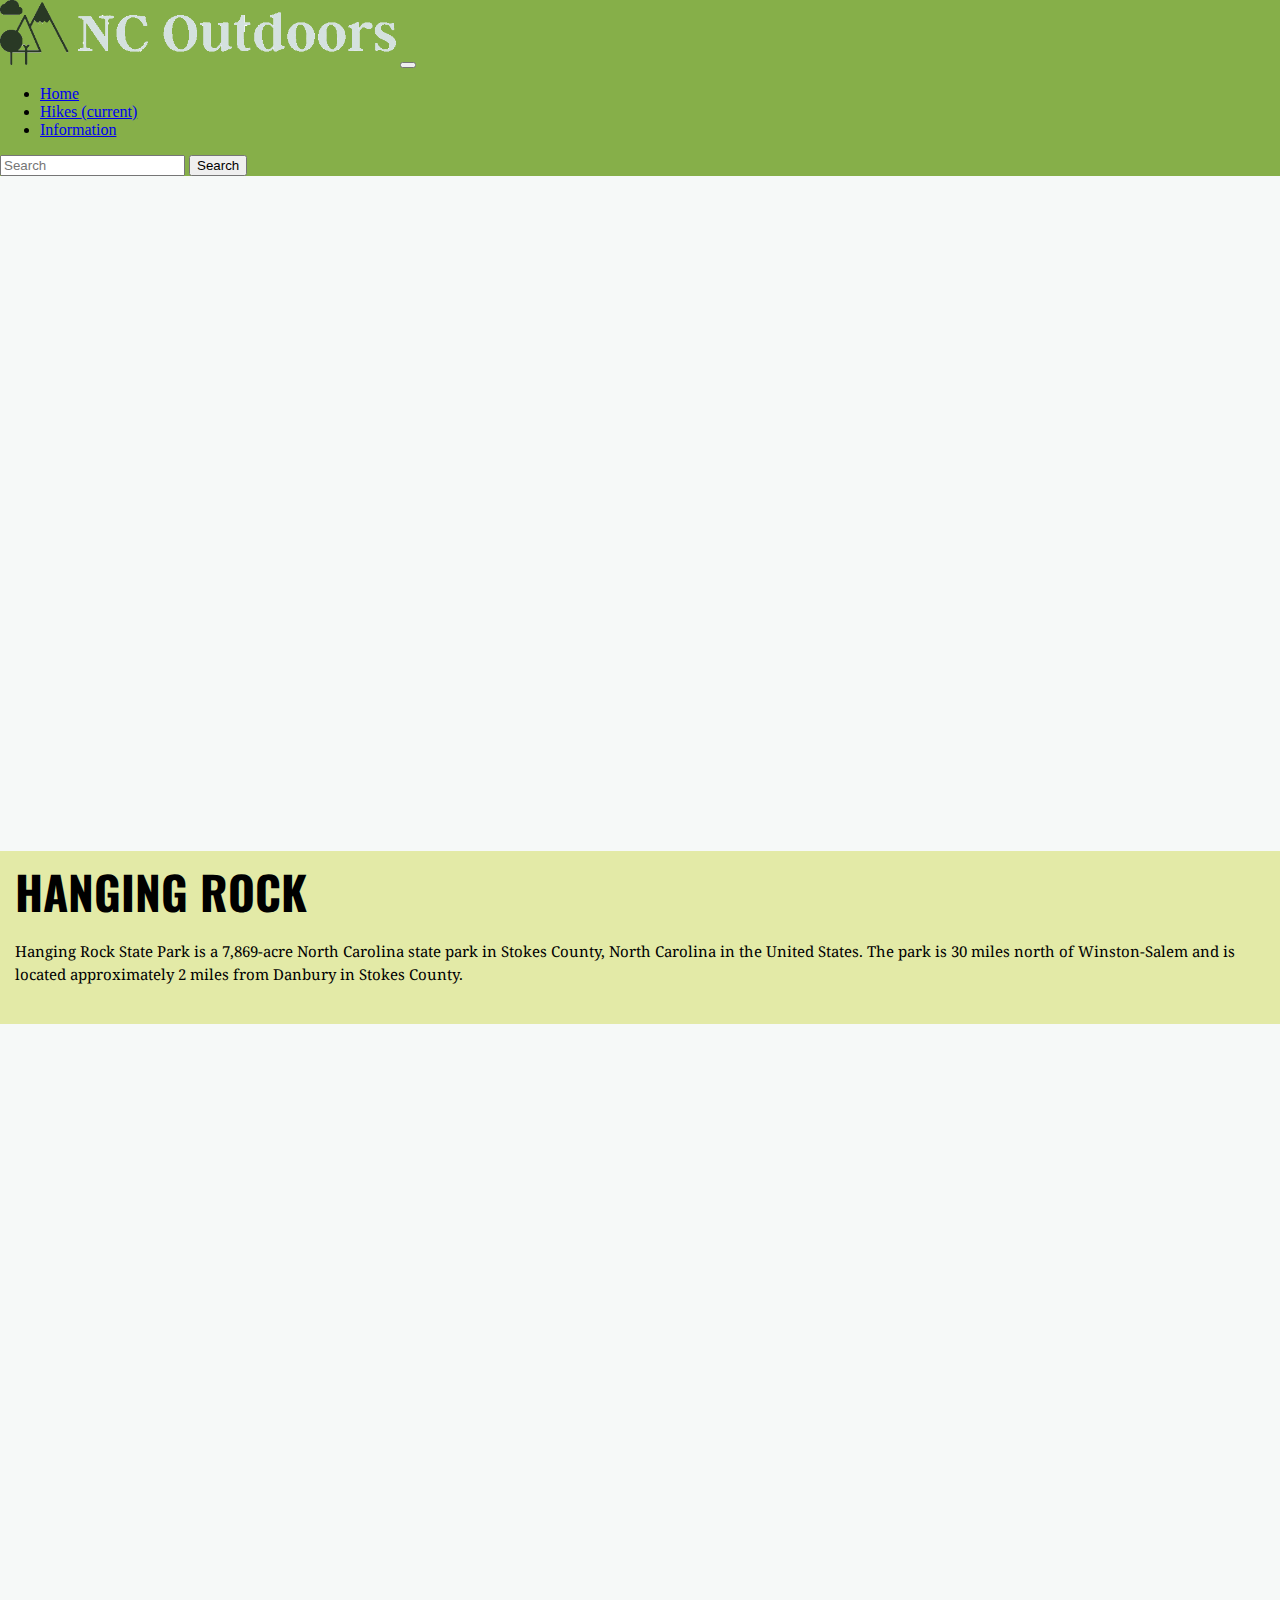
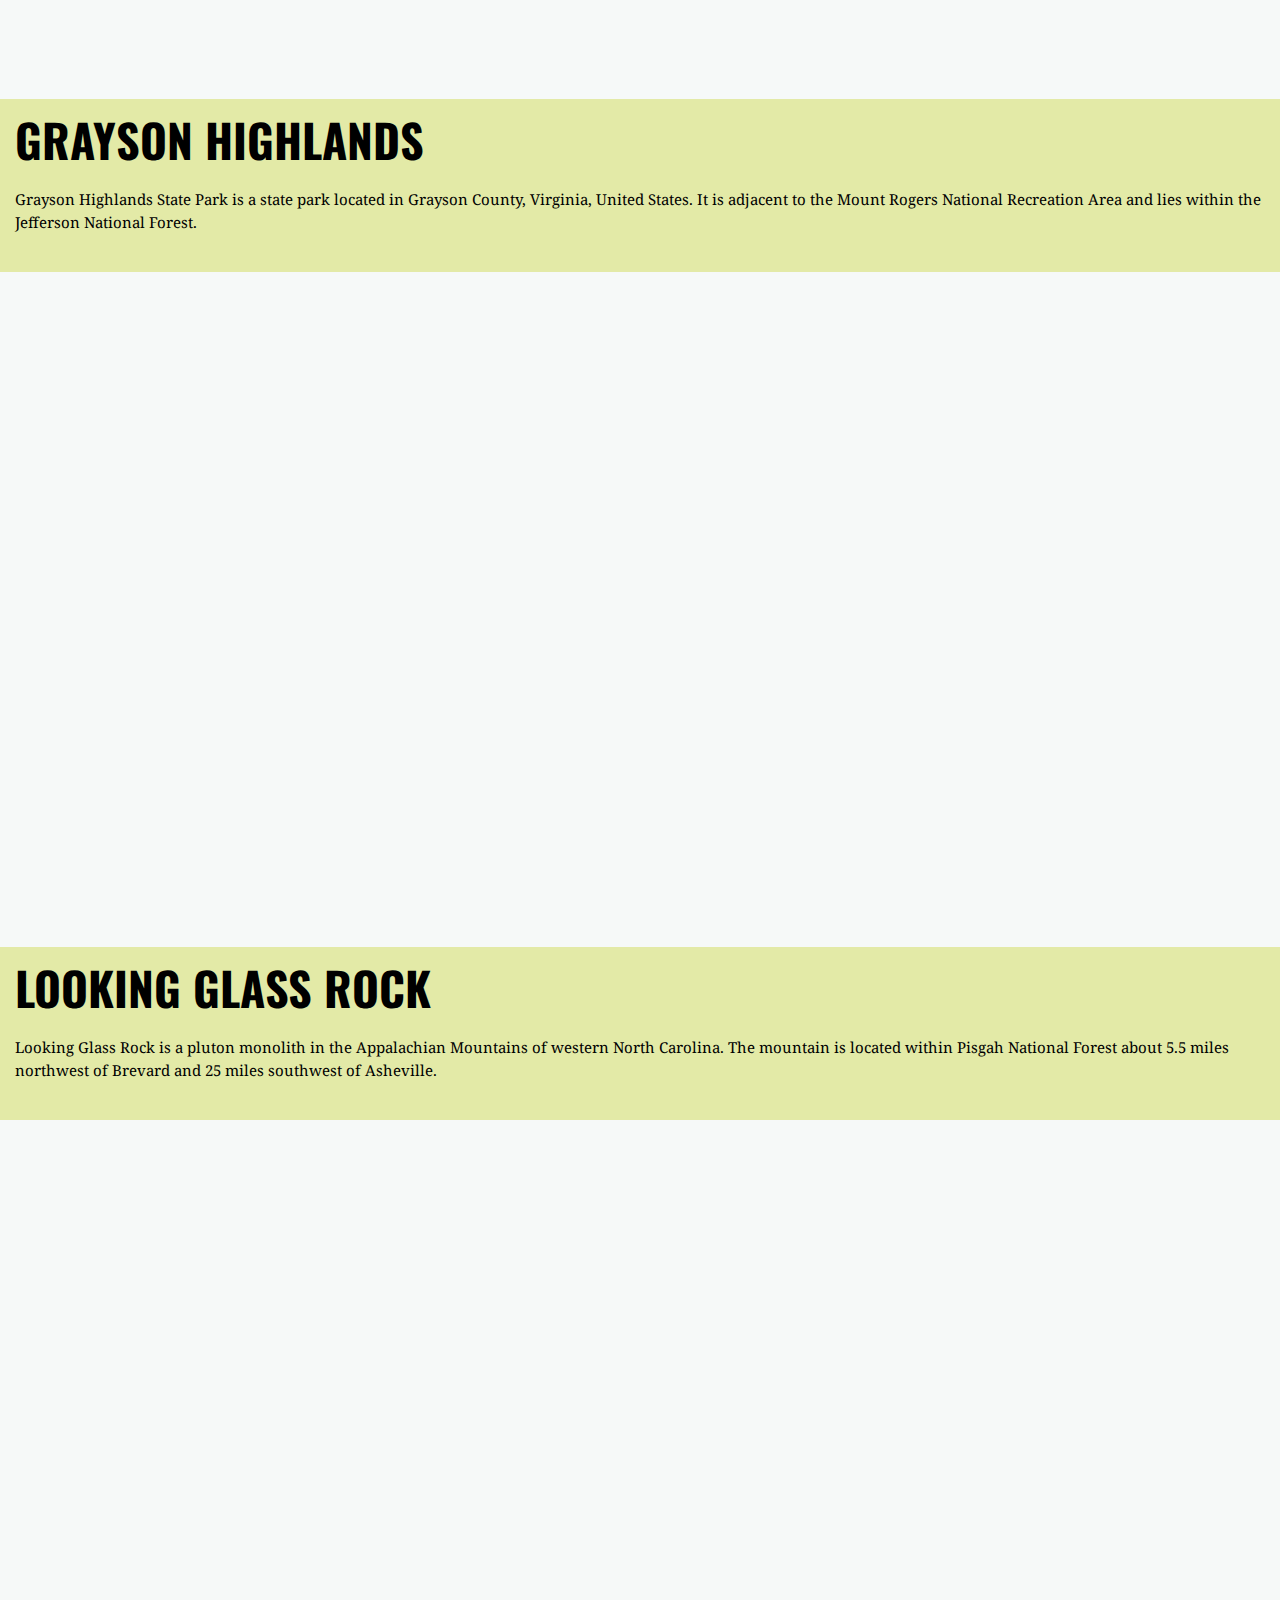
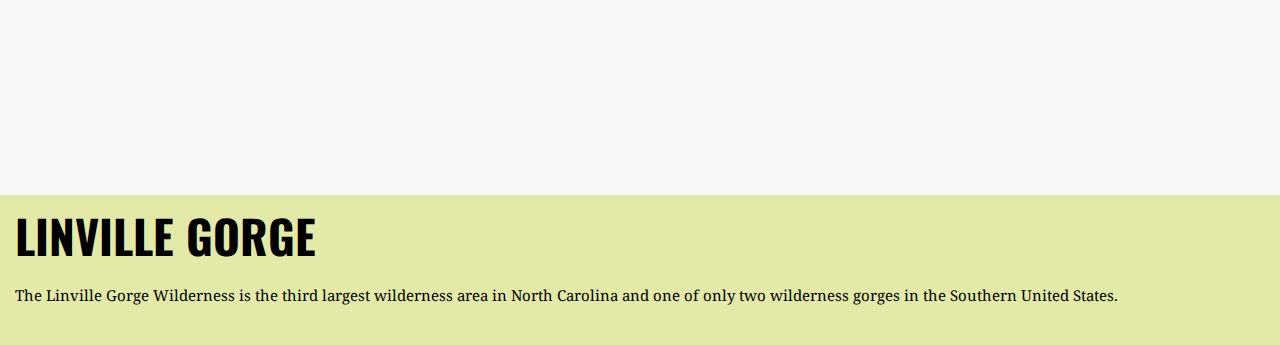
==== hikes.html @ fd3daa11 "added index links" ====
<!doctype html>
<html lang="en">

<head>
  <!-- Required meta tags -->
  <meta charset="utf-8">
  <meta name="viewport" content="width=device-width, initial-scale=1.0">
  <title>NC Outdoors</title>

  <!-- Link to Google Fonts -->
  <link rel="stylesheet" href="https://fonts.googleapis.com/css?family=Oswald">
  <link rel="stylesheet" href="https://fonts.googleapis.com/css?family=Droid+Serif">

  <!-- Link to Bootstrap 4 CSS -->
  <link rel="stylesheet" href="https://stackpath.bootstrapcdn.com/bootstrap/4.1.0/css/bootstrap.min.css" integrity="sha384-9gVQ4dYFwwWSjIDZnLEWnxCjeSWFphJiwGPXr1jddIhOegiu1FwO5qRGvFXOdJZ4" crossorigin="anonymous">

  <!-- Link to your custom stylesheet. Any non-Bootstrap styles you create go in this stylesheet. You can create new classes and IDs, or add new rules for classes that already exist in Bootstrap. Any rules you put in your custom stylesheet will override any styling applied to any elements of the same name in Bootstrap, as long as your custom stylesheet link comes AFTER your Bootstrap CSS link, the way it does here. -->
  <link rel="stylesheet" type="text/css" href="custom.css">

</head>

<body>
  <div class="container-fluid">
    <nav class="navbar sticky-top navbar-expand-lg navbar-light" style="background-color: #86af49;">
      <a class="navbar-brand" href="index.html"><img src="images/logo.png " alt="logo image " height="65 " width="auto "></a>
      <button class="navbar-toggler" type="button" data-toggle="collapse" data-target="#navbarSupportedContent" aria-controls="navbarSupportedContent" aria-expanded="false" aria-label="Toggle navigation">
    <span class="navbar-toggler-icon"></span>
  </button>

      <div class="collapse navbar-collapse" id="navbarSupportedContent">
        <ul class="navbar-nav mr-auto">
          <li class="nav-item">
            <a class="nav-link" href="index.html">Home</a>
          </li>
          <li class="nav-item">
            <a class="nav-link active" href="hikes.html">Hikes <span class="sr-only">(current)</span></a>
          </li>
          <li class="nav-item">
            <a class="nav-link" href="information.html">Information</a>
          </li>
        </ul>
        <form class="form-inline my-2 my-lg-0">
          <input class="form-control mr-sm-2" type="text" placeholder="Search" aria-label="Search">
          <button class="btn btn-outline-success my-2 my-sm-0" type="submit">Search</button>
        </form>
      </div>
    </nav>

    <div class="backImg1">
      <div class="caption">
      </div>
    </div>

    <div class="scrollDiv">
      <a id="hanging">
      <div class="bodySec ">
        <h1>Hanging Rock</h1>
        <p>Hanging Rock State Park is a 7,869-acre North Carolina state park in Stokes County, North Carolina in the United States. The park is 30 miles north of Winston-Salem and is located approximately 2 miles from Danbury in Stokes County.
        </p>
      </div>
    </div>

    <div class="backImg2">
      <a id="grayson">
      <div class="caption">
      </div>
    </div>

    <div class="scrollDiv">
      <div class="bodySec ">
        <h1>Grayson Highlands</h1>
        <p>Grayson Highlands State Park is a state park located in Grayson County, Virginia, United States. It is adjacent to the Mount Rogers National Recreation Area and lies within the Jefferson National Forest.</p>
      </div>
    </div>

    <div class="backImg3">
      <div class="caption">
        <a id="glass">
      </div>
    </div>

    <div class="scrollDiv">
      <div class="bodySec ">
        <h1>Looking Glass Rock</h1>
        <p>Looking Glass Rock is a pluton monolith in the Appalachian Mountains of western North Carolina. The mountain is located within Pisgah National Forest about 5.5 miles northwest of Brevard and 25 miles southwest of Asheville.
        </p>
      </div>
    </div>

    <div class="backImg4">
      <a id="gorge">
      <div class="caption">
      </div>
    </div>

    <div class="scrollDiv">
      <div class="bodySec ">
        <h1>Linville Gorge</h1>
        <p>The Linville Gorge Wilderness is the third largest wilderness area in North Carolina and one of only two wilderness gorges in the Southern United States.
        </p>
      </div>
    </div>

  </div>
</body>

</html>
---- custom.css ----
/* ----Font Styles---- */
h1 {
  font-family: 'Oswald', sans-serif;
  font-weight: 700;
  line-height: 51px;
  font-size: 46px;
  text-transform: uppercase;
  margin: 0 0 23px 0;
}

h2 {
  font-family: 'Droid Serif', serif;
  font-weight: 400;
  font-style: italic;
  font-size: 20px;
  line-height: 23px;
  margin: 0 0 23px 0;
}

h3 {
    font-family: 'Droid Serif', serif;
    font-weight: 300;
    font-style: italic;
    font-size: 18px;
    line-height: 20px;
    margin: 0 0 23px 0;
}
p {
  font-family: 'Droid Serif', serif;
  font-size: 15px;
  line-height: 23px;
  margin: 0 0 23px 0;
}

body {
  background-color: #f6f9f8;
  margin: 0px;
}

/* ----Main Body Styling---- */
.bodySec {
  background-color: #e3eaa7;
  padding: 15px;
}

#topFont {
  padding-top: 25px;
}

/* ----Styling for card deck---- */
.card-body {
  background-color: #86af49;
}

.cardDeck {
  padding-top: 40px;
}
.cardBox {
  border-style: solid;
  border-width: 1px;
  border-color: black;
}
.btn-primary{
  background-color: #B5e7a0;
  border-color: black;
  color: black;
}
.btn-primary:hover{
  background-color: #f6f9f8;
  border-color: black;
  color: black;
}

/* ----Styling for hikes page---- */

.scrollDiv{
  position:relative;
}

.backImg1, .backImg2,.backImg3,.backImg4 {
  position: relative;
  background-attachment: fixed;
  background-size: cover;
}

.backImg1 {
  background-image: url("images/hanging.jpg");
  min-height: 75vh;
}

.backImg2 {
  background-image: url("images/grayson.jpg");
  min-height: 75vh;
}

.backImg3 {
  background-image: url("images/lGlass.jpg");
  min-height: 75vh;
}

.backImg4 {
  background-image: url("images/linGorge.jpg");
  min-height: 75vh;
}
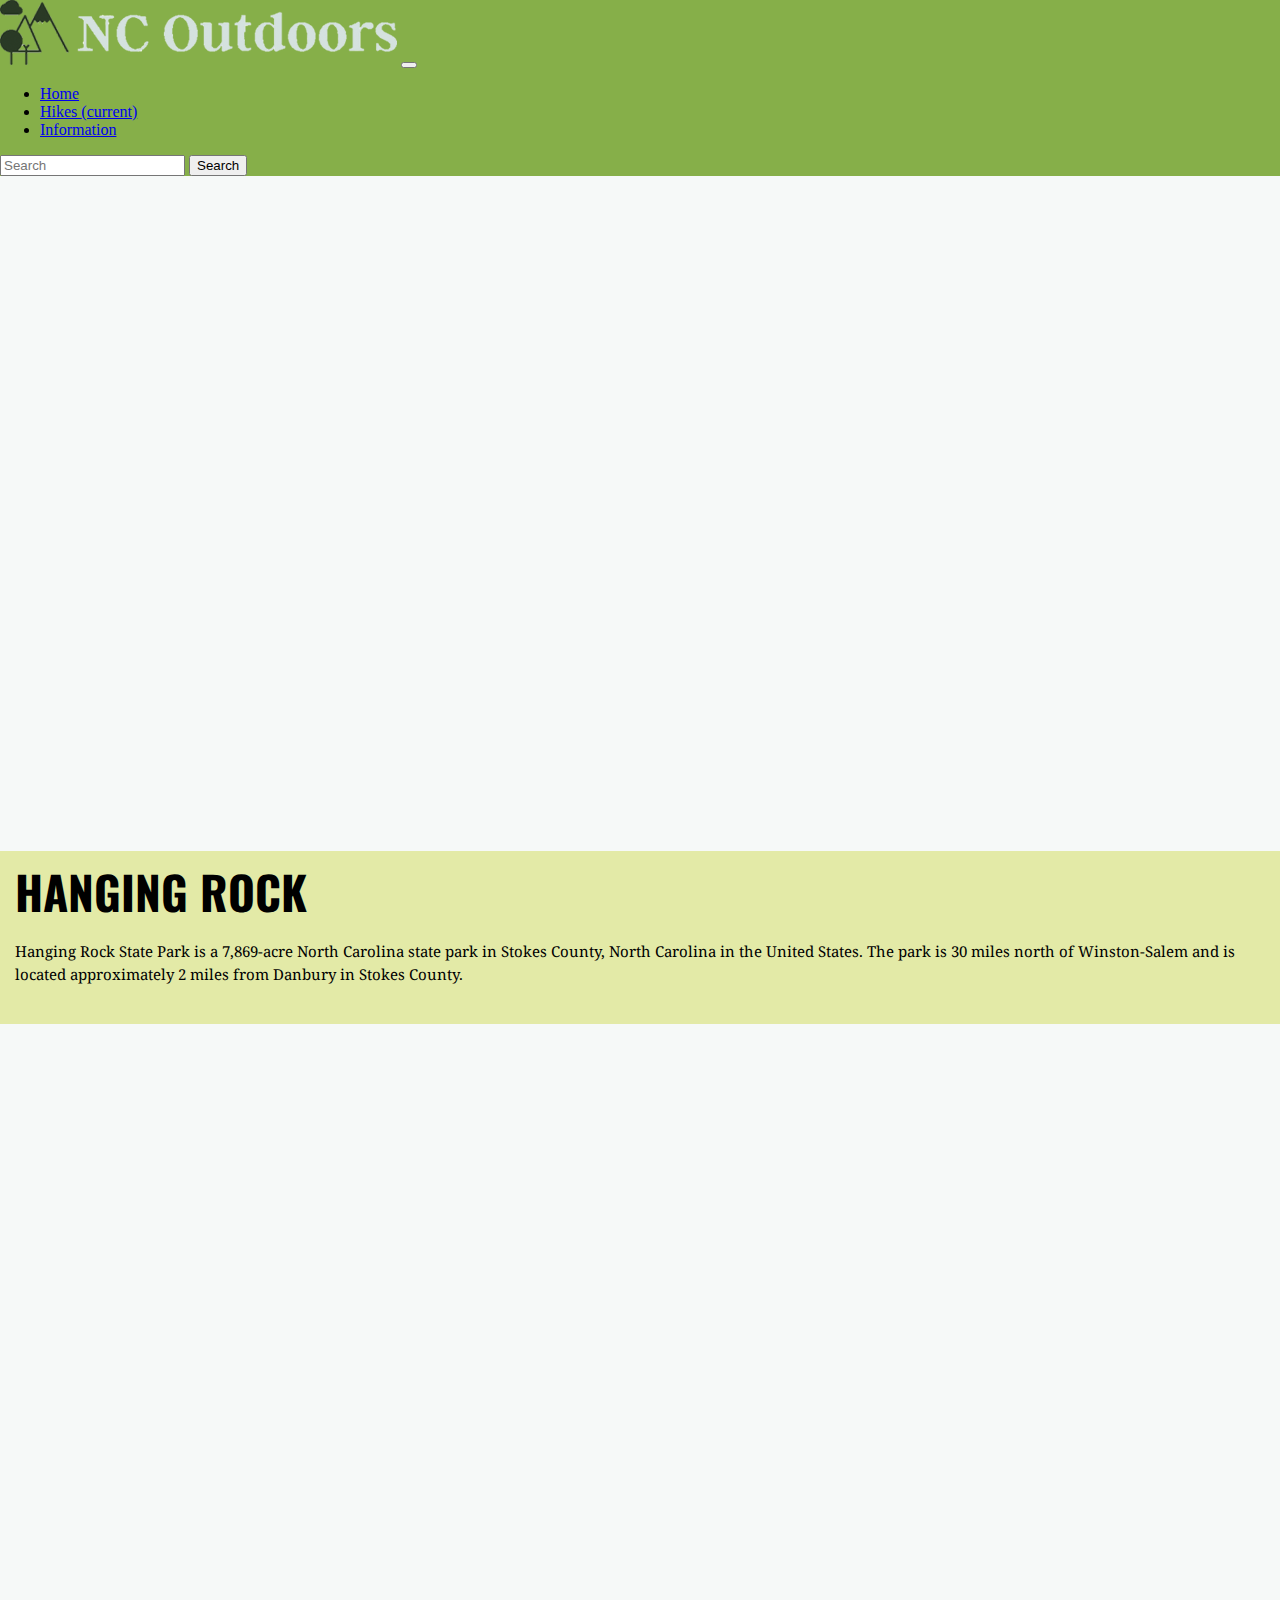
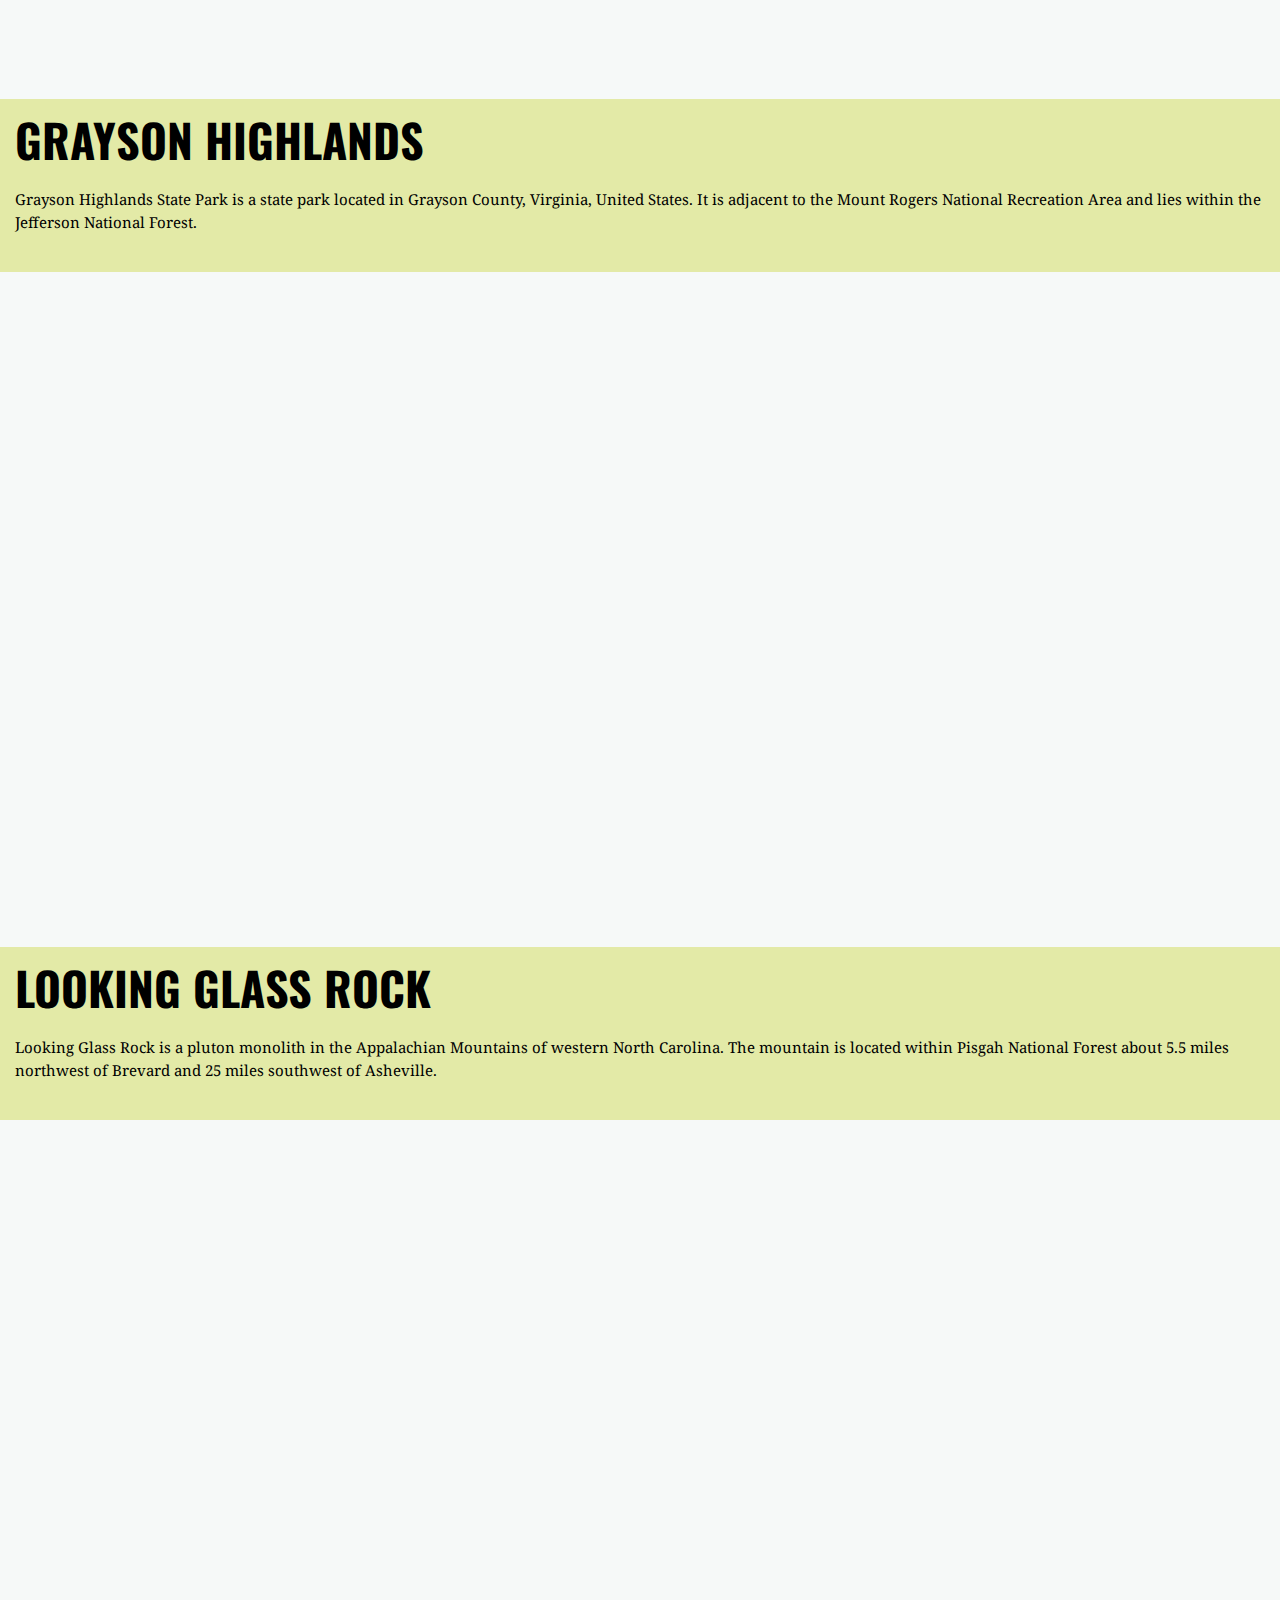
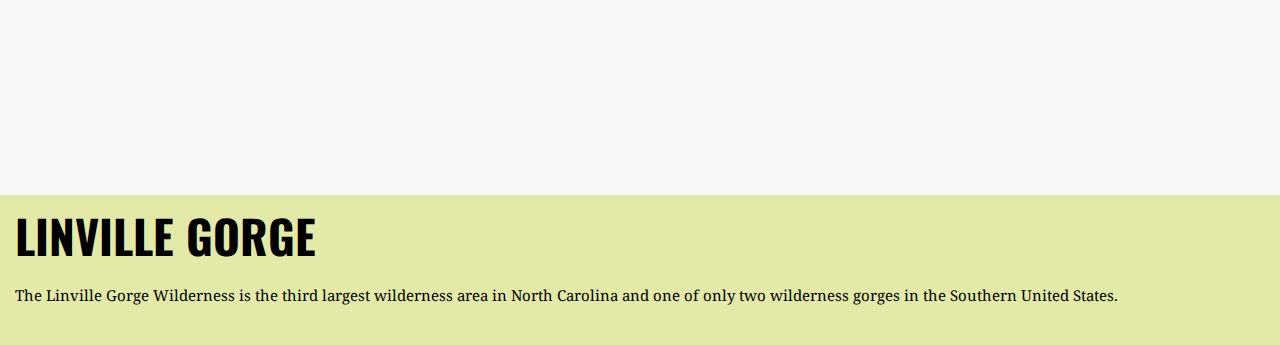
==== commit 7c4370c7: "added index links" ====
--- a/hikes.html
+++ b/hikes.html
@@ -22,7 +22,7 @@
 <body>
   <div class="container-fluid">
     <nav class="navbar sticky-top navbar-expand-lg navbar-light" style="background-color: #86af49;">
-      <a class="navbar-brand" href="index.html"><img src="images/logo.png " alt="logo image " height="65 " width="auto "></a>
+      <a class="navbar-brand" href="index.html"><img src="images/logo2.png" alt="Responsive image" class="img-fluid"></a>
       <button class="navbar-toggler" type="button" data-toggle="collapse" data-target="#navbarSupportedContent" aria-controls="navbarSupportedContent" aria-expanded="false" aria-label="Toggle navigation">
     <span class="navbar-toggler-icon"></span>
   </button>
--- a/custom.css
+++ b/custom.css
@@ -35,6 +35,11 @@
 body {
   background-color: #f6f9f8;
   margin: 0px;
+}
+
+/* ----Main Body Styling---- */
+.img-fluid{
+
 }
 
 /* ----Main Body Styling---- */
@@ -102,3 +107,9 @@
   background-image: url("images/linGorge.jpg");
   min-height: 75vh;
 }
+
+@media only screen and (max-device-width: 1024px) {
+    .backImg1, .backImg2, .backImg3, .backImg4 {
+        background-attachment: scroll;
+    }
+}
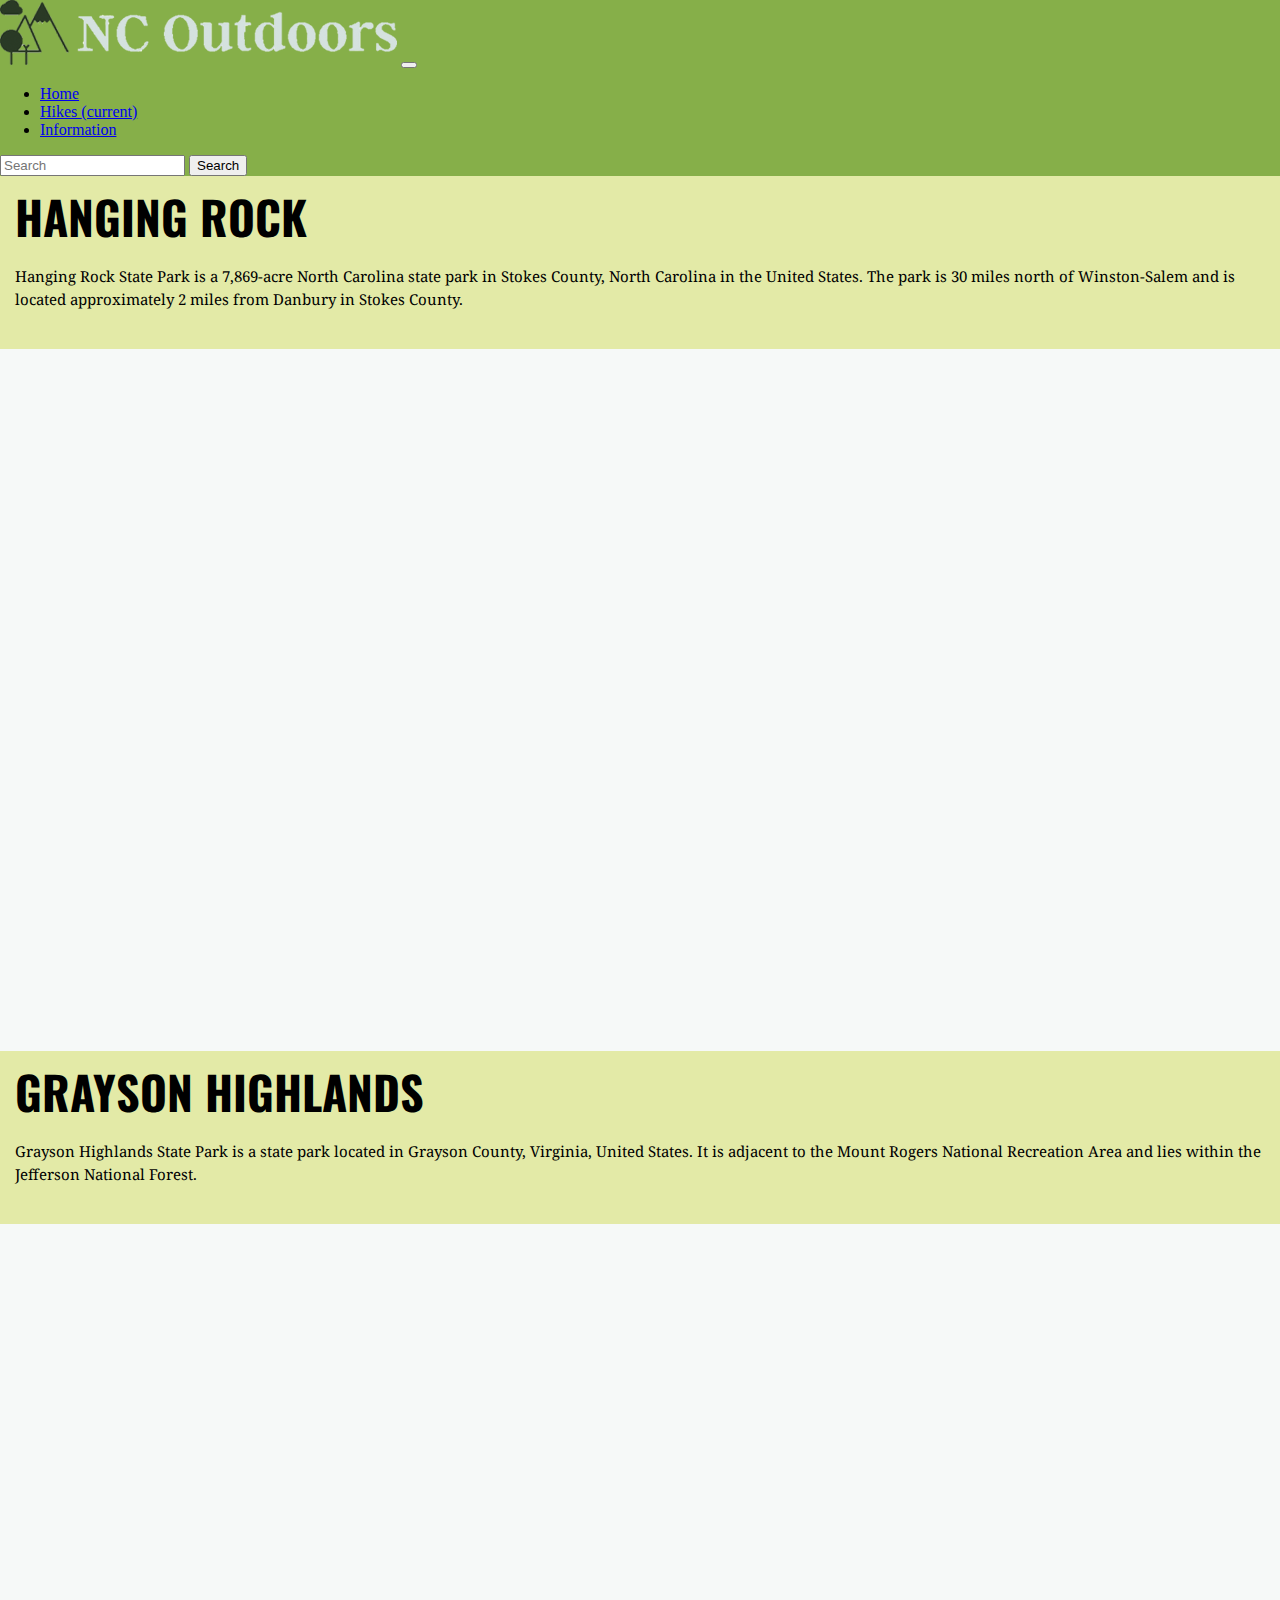
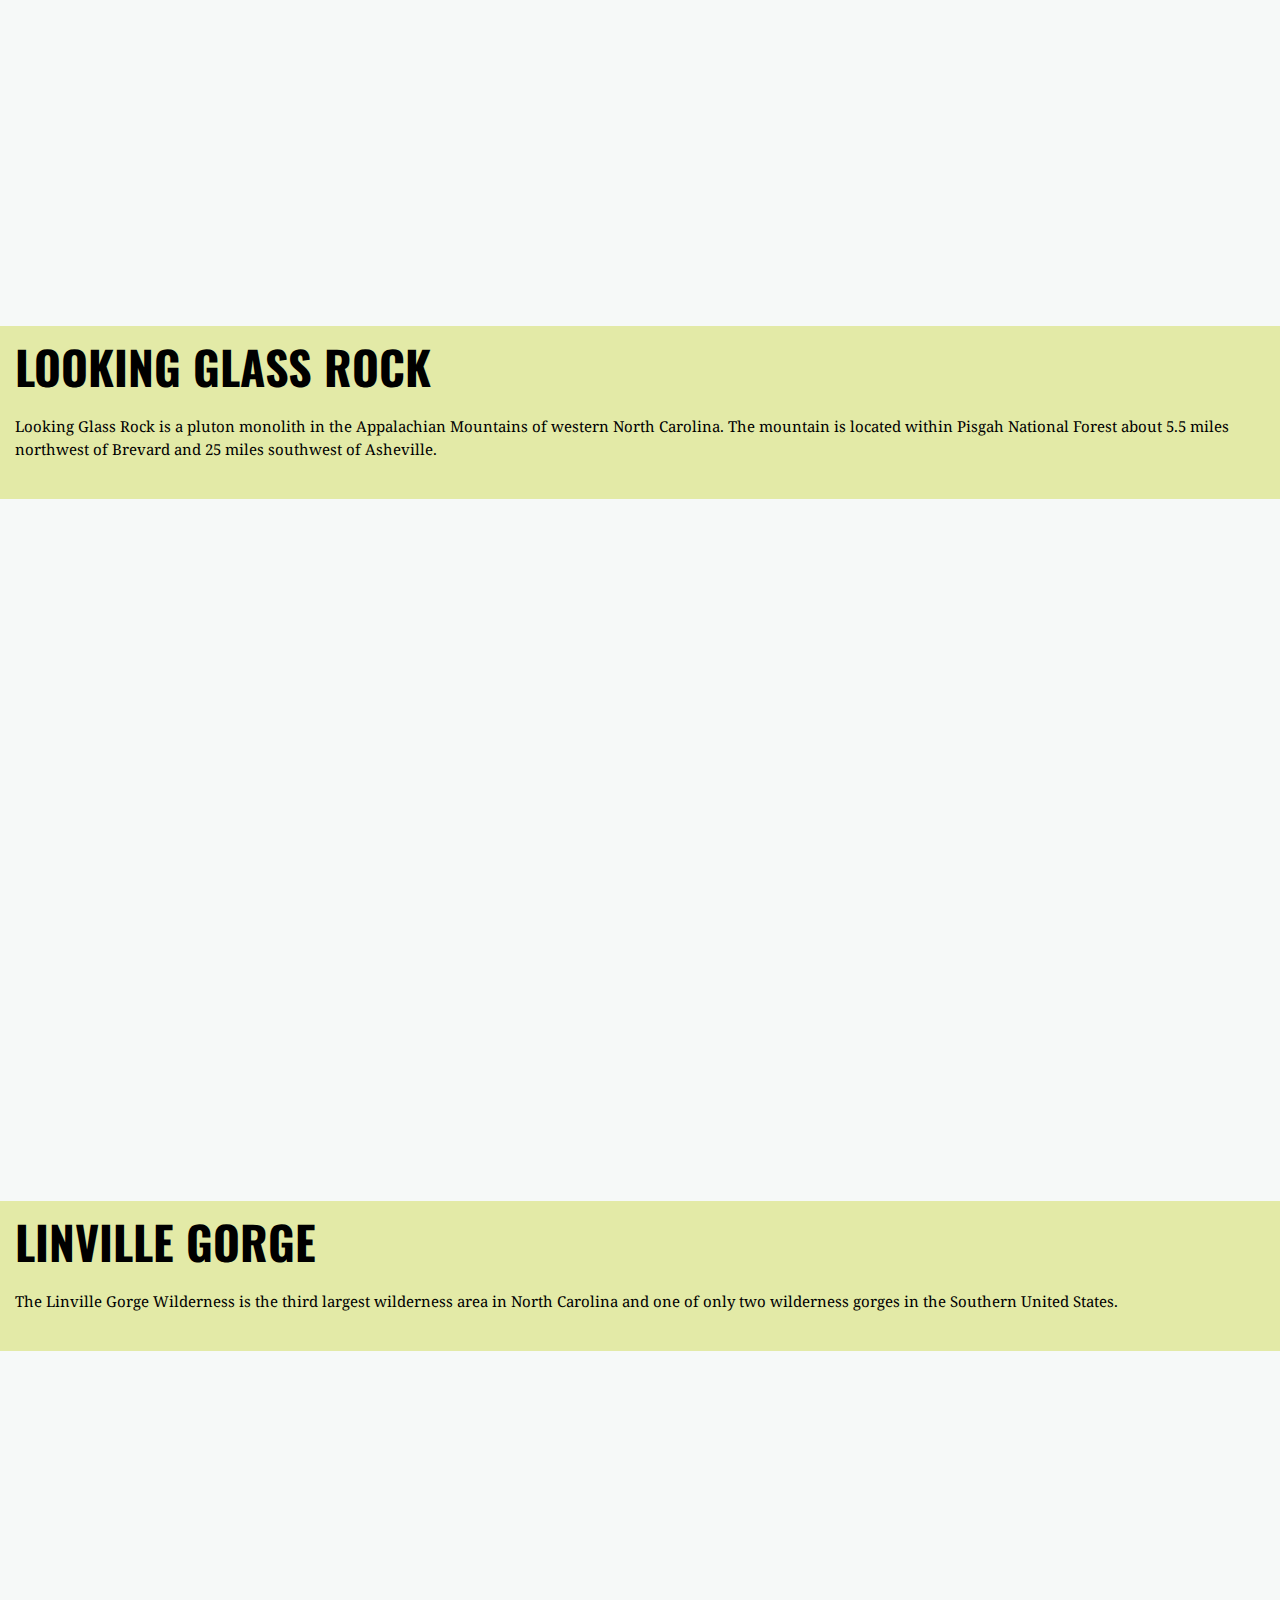
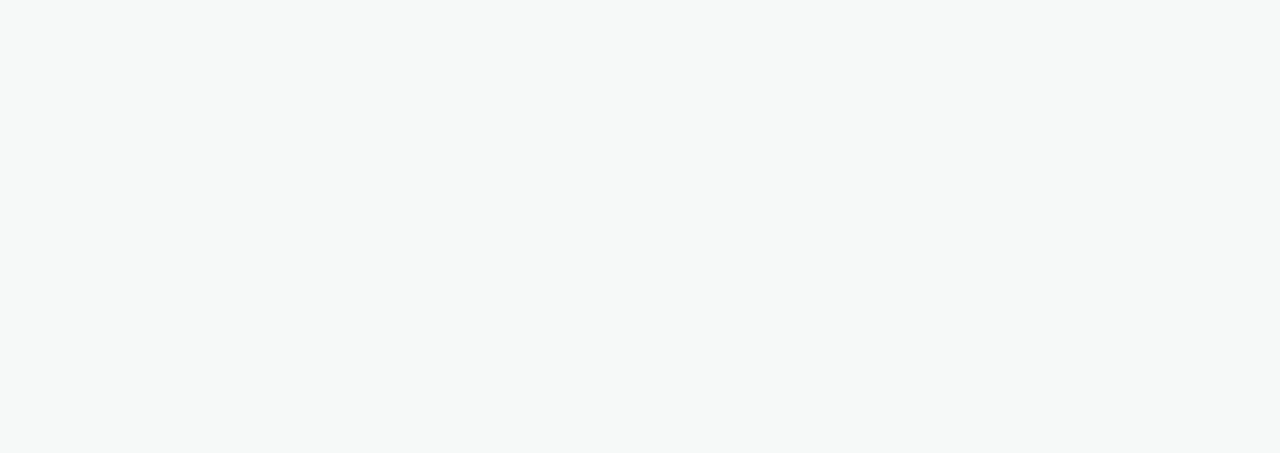
==== commit 12d20459: "swapped divs in hike" ====
--- a/hikes.html
+++ b/hikes.html
@@ -46,10 +46,6 @@
       </div>
     </nav>
 
-    <div class="backImg1">
-      <div class="caption">
-      </div>
-    </div>
 
     <div class="scrollDiv">
       <a id="hanging">
@@ -60,11 +56,11 @@
       </div>
     </div>
 
-    <div class="backImg2">
-      <a id="grayson">
+    <div class="backImg1">
       <div class="caption">
       </div>
     </div>
+
 
     <div class="scrollDiv">
       <div class="bodySec ">
@@ -73,16 +69,31 @@
       </div>
     </div>
 
+    <div class="backImg2">
+      <a id="grayson">
+      <div class="caption">
+      </div>
+    </div>
+
+
+    <div class="scrollDiv">
+      <div class="bodySec ">
+        <h1>Looking Glass Rock</h1>
+        <p>Looking Glass Rock is a pluton monolith in the Appalachian Mountains of western North Carolina. The mountain is located within Pisgah National Forest about 5.5 miles northwest of Brevard and 25 miles southwest of Asheville.
+        </p>
+      </div>
+    </div>
     <div class="backImg3">
       <div class="caption">
         <a id="glass">
       </div>
     </div>
 
+
     <div class="scrollDiv">
       <div class="bodySec ">
-        <h1>Looking Glass Rock</h1>
-        <p>Looking Glass Rock is a pluton monolith in the Appalachian Mountains of western North Carolina. The mountain is located within Pisgah National Forest about 5.5 miles northwest of Brevard and 25 miles southwest of Asheville.
+        <h1>Linville Gorge</h1>
+        <p>The Linville Gorge Wilderness is the third largest wilderness area in North Carolina and one of only two wilderness gorges in the Southern United States.
         </p>
       </div>
     </div>
@@ -93,14 +104,6 @@
       </div>
     </div>
 
-    <div class="scrollDiv">
-      <div class="bodySec ">
-        <h1>Linville Gorge</h1>
-        <p>The Linville Gorge Wilderness is the third largest wilderness area in North Carolina and one of only two wilderness gorges in the Southern United States.
-        </p>
-      </div>
-    </div>
-
   </div>
 </body>
 
--- a/custom.css
+++ b/custom.css
@@ -90,22 +90,22 @@
 
 .backImg1 {
   background-image: url("images/hanging.jpg");
-  min-height: 75vh;
+  min-height: 78vh;
 }
 
 .backImg2 {
   background-image: url("images/grayson.jpg");
-  min-height: 75vh;
+  min-height: 78vh;
 }
 
 .backImg3 {
   background-image: url("images/lGlass.jpg");
-  min-height: 75vh;
+  min-height: 78vh;
 }
 
 .backImg4 {
   background-image: url("images/linGorge.jpg");
-  min-height: 75vh;
+  min-height: 78vh;
 }
 
 @media only screen and (max-device-width: 1024px) {
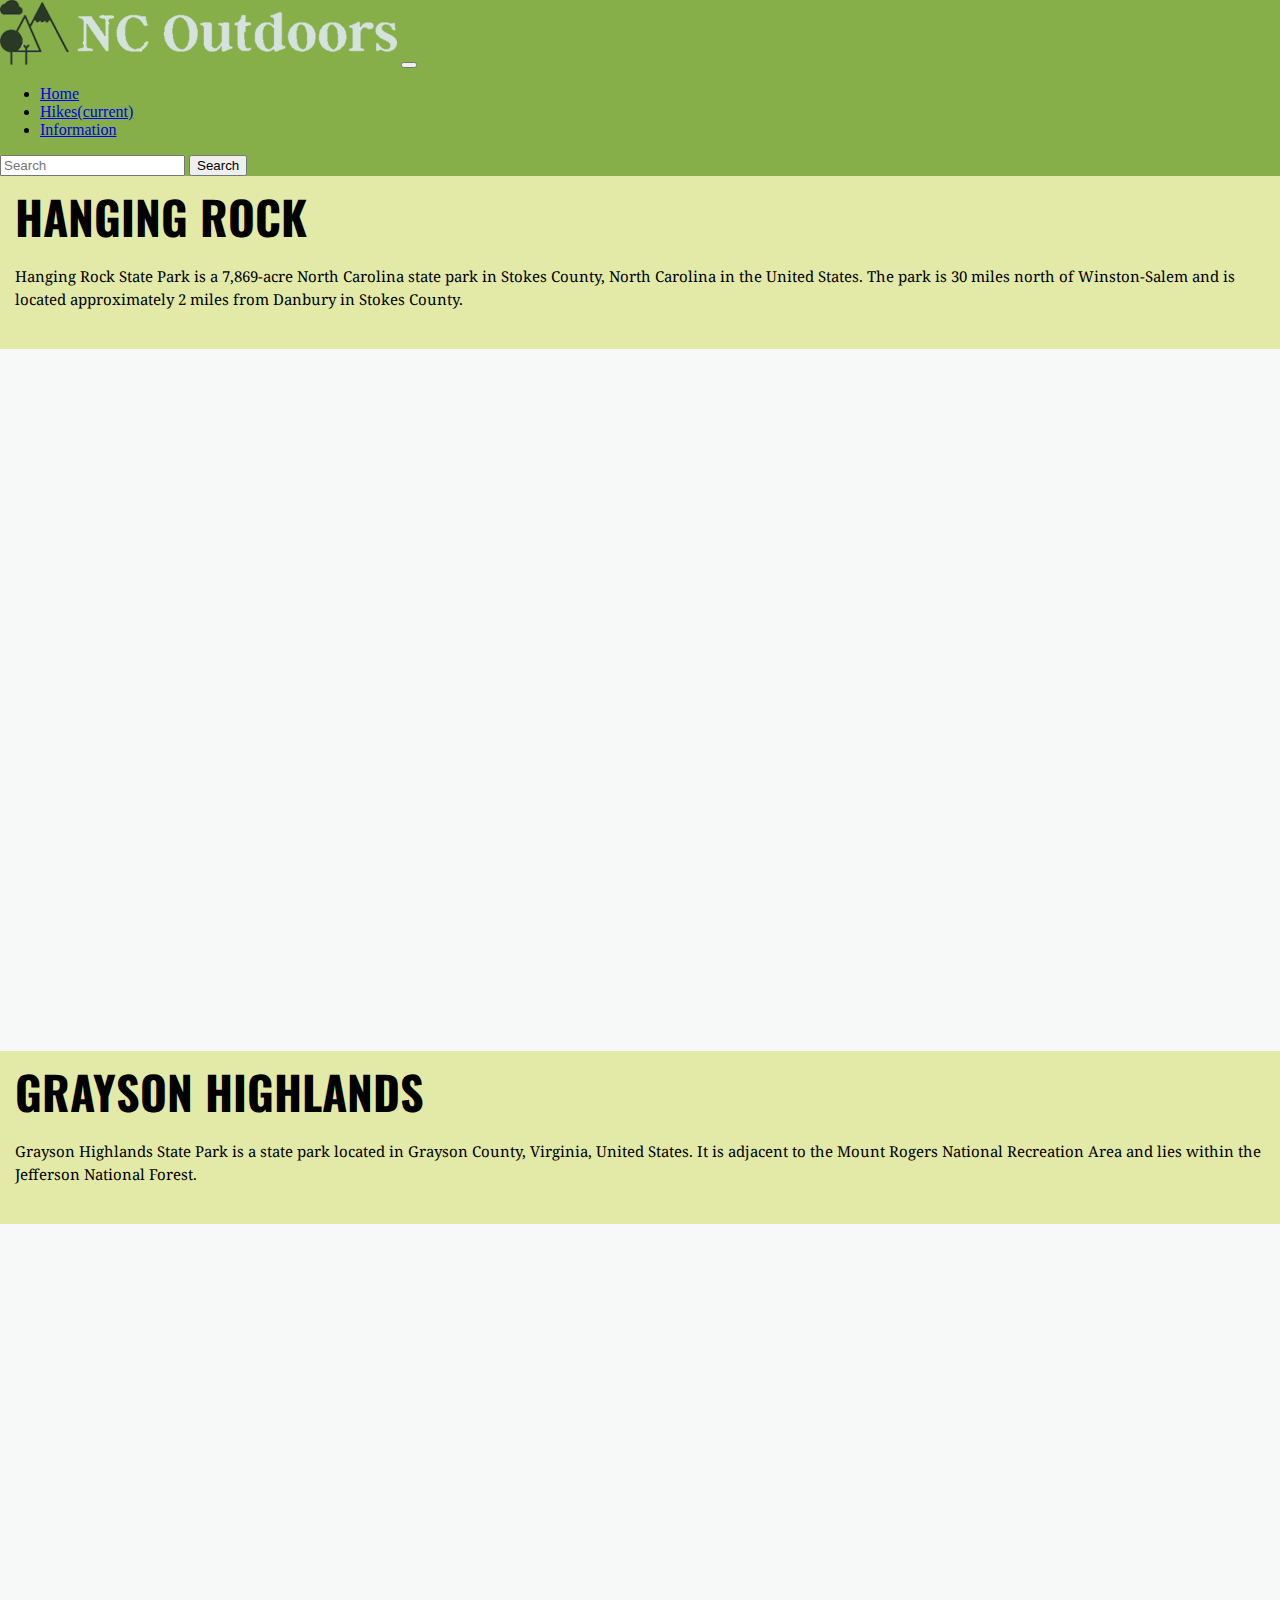
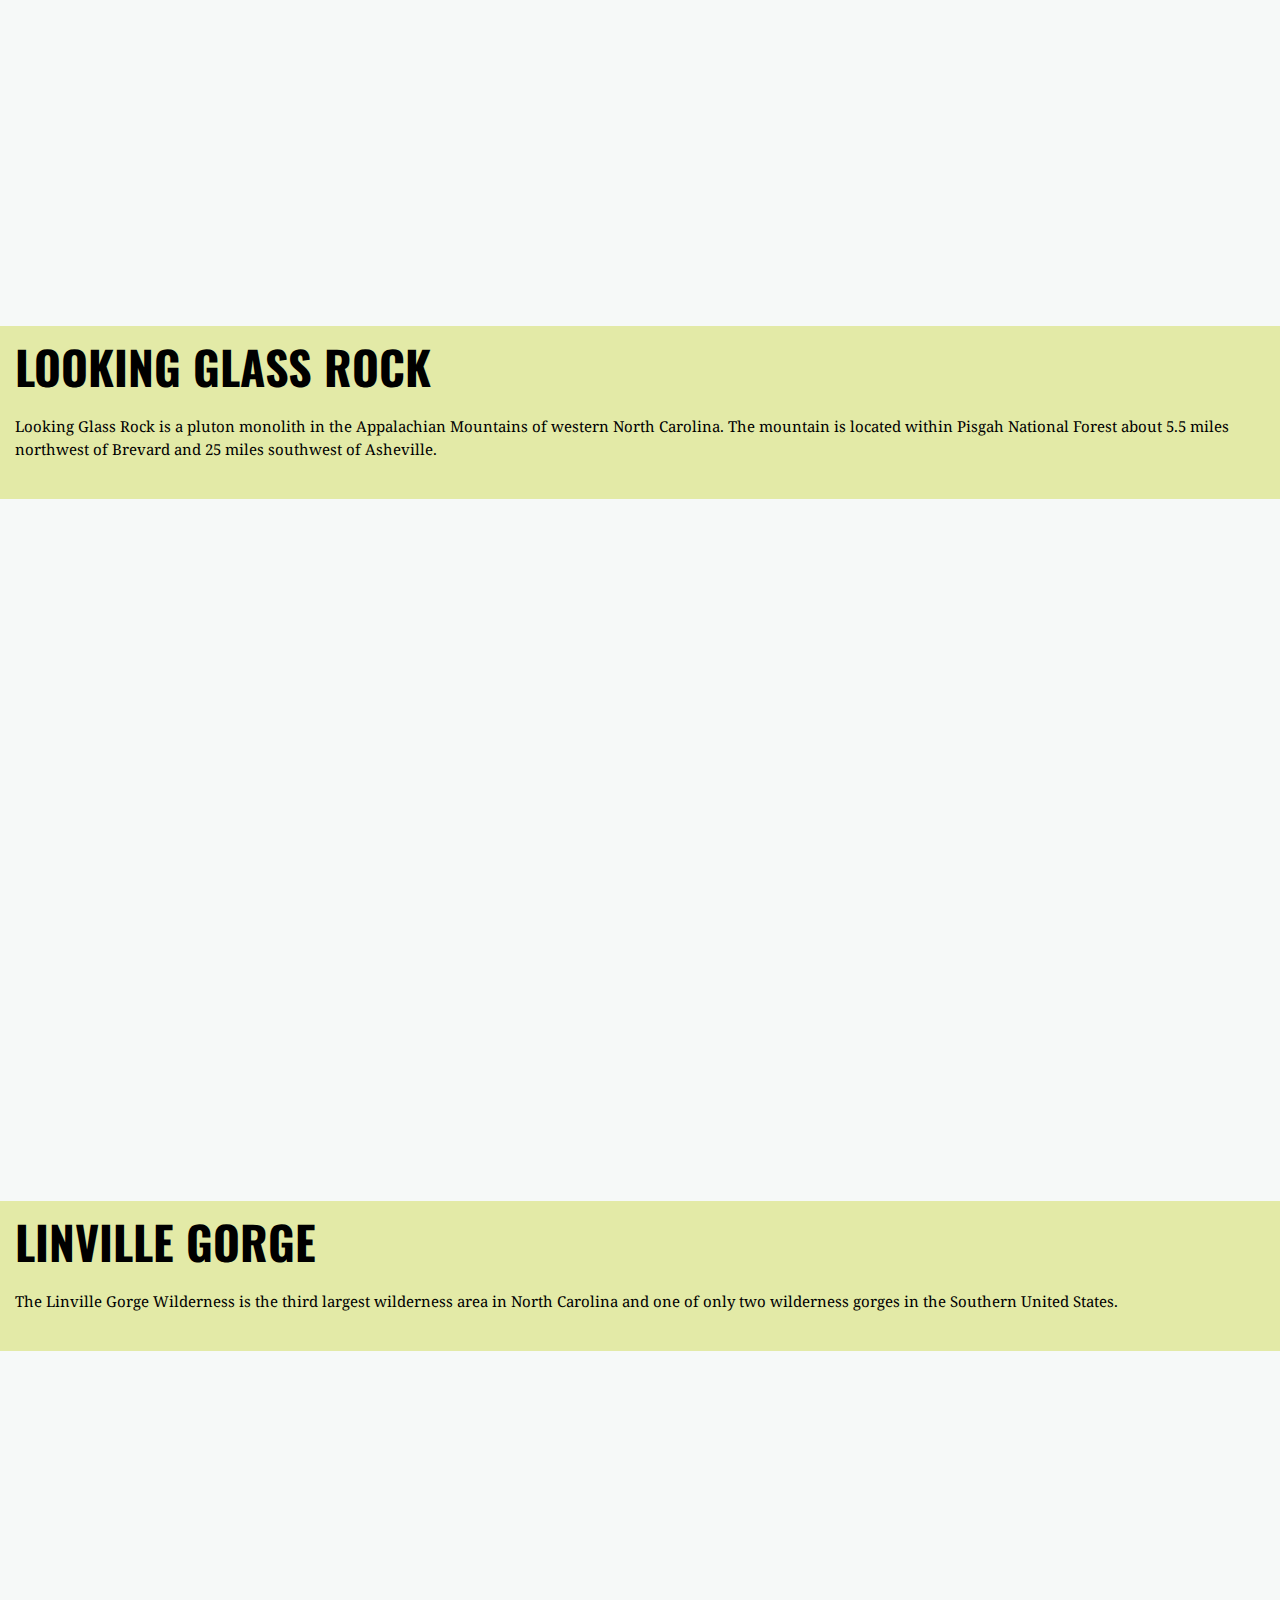
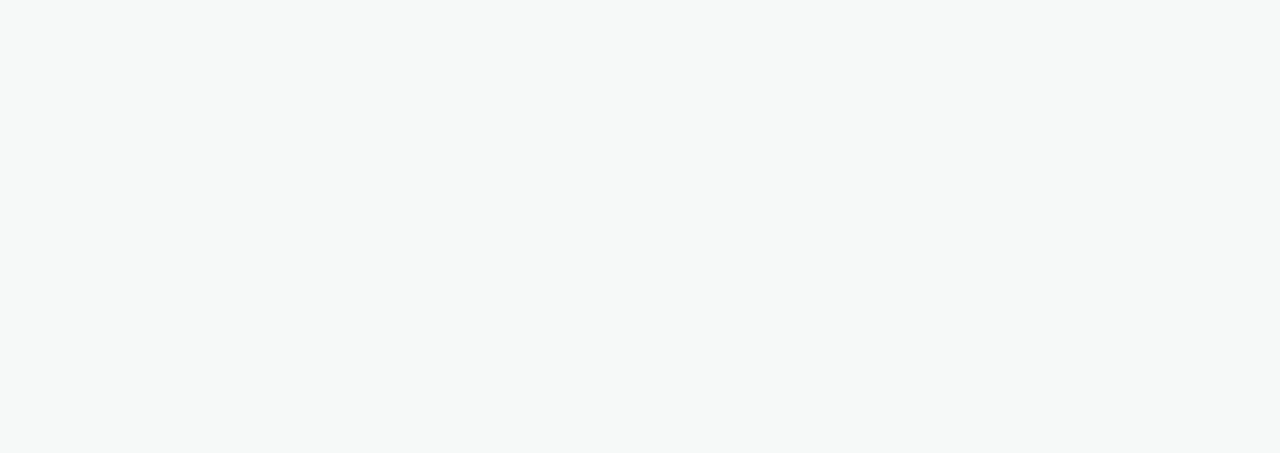
==== commit 78fa3c35: "fixed navbar" ====
--- a/hikes.html
+++ b/hikes.html
@@ -22,7 +22,7 @@
 <body>
   <div class="container-fluid">
     <nav class="navbar sticky-top navbar-expand-lg navbar-light" style="background-color: #86af49;">
-      <a class="navbar-brand" href="index.html"><img src="images/logo2.png" alt="Responsive image" class="img-fluid"></a>
+      <a class="navbar-brand" href="index.html"><img src="images/logo2.png " alt="logo image " class="img-fluid"></a>
       <button class="navbar-toggler" type="button" data-toggle="collapse" data-target="#navbarSupportedContent" aria-controls="navbarSupportedContent" aria-expanded="false" aria-label="Toggle navigation">
     <span class="navbar-toggler-icon"></span>
   </button>
@@ -33,7 +33,7 @@
             <a class="nav-link" href="index.html">Home</a>
           </li>
           <li class="nav-item">
-            <a class="nav-link active" href="hikes.html">Hikes <span class="sr-only">(current)</span></a>
+            <a class="nav-link active" href="hikes.html">Hikes<span class="sr-only">(current)</span></a>
           </li>
           <li class="nav-item">
             <a class="nav-link" href="information.html">Information</a>
@@ -45,8 +45,6 @@
         </form>
       </div>
     </nav>
-
-
     <div class="scrollDiv">
       <a id="hanging">
       <div class="bodySec ">
@@ -103,8 +101,14 @@
       <div class="caption">
       </div>
     </div>
+  </div>
 
-  </div>
+
+
+  <!-- The links below add jQuery first, then Popper.js, then Bootstrap JavaScript to your project. Without them, the animated and interactive features in the Bootstrap 4 CSS will not work. They MUST appear in this order to ensure that jQuery loads before the Bootstrap JS. We add them at the bottom of the body element so they won't be loaded until they're needed, which helps with your site's speed and functionality. -->
+  <script src="https://code.jquery.com/jquery-3.3.1.slim.min.js " integrity="sha384-q8i/X+965DzO0rT7abK41JStQIAqVgRVzpbzo5smXKp4YfRvH+8abtTE1Pi6jizo " crossorigin="anonymous "></script>
+  <script src="https://cdnjs.cloudflare.com/ajax/libs/popper.js/1.14.0/umd/popper.min.js " integrity="sha384-cs/chFZiN24E4KMATLdqdvsezGxaGsi4hLGOzlXwp5UZB1LY//20VyM2taTB4QvJ " crossorigin="anonymous "></script>
+  <script src="https://stackpath.bootstrapcdn.com/bootstrap/4.1.0/js/bootstrap.min.js " integrity="sha384-uefMccjFJAIv6A+rW+L4AHf99KvxDjWSu1z9VI8SKNVmz4sk7buKt/6v9KI65qnm " crossorigin="anonymous "></script>
 </body>
 
 </html>
--- a/custom.css
+++ b/custom.css
@@ -109,6 +109,9 @@
 }
 
 @media only screen and (max-device-width: 1024px) {
+  .container-fluid{
+    padding:0px;
+  }
     .backImg1, .backImg2, .backImg3, .backImg4 {
         background-attachment: scroll;
     }
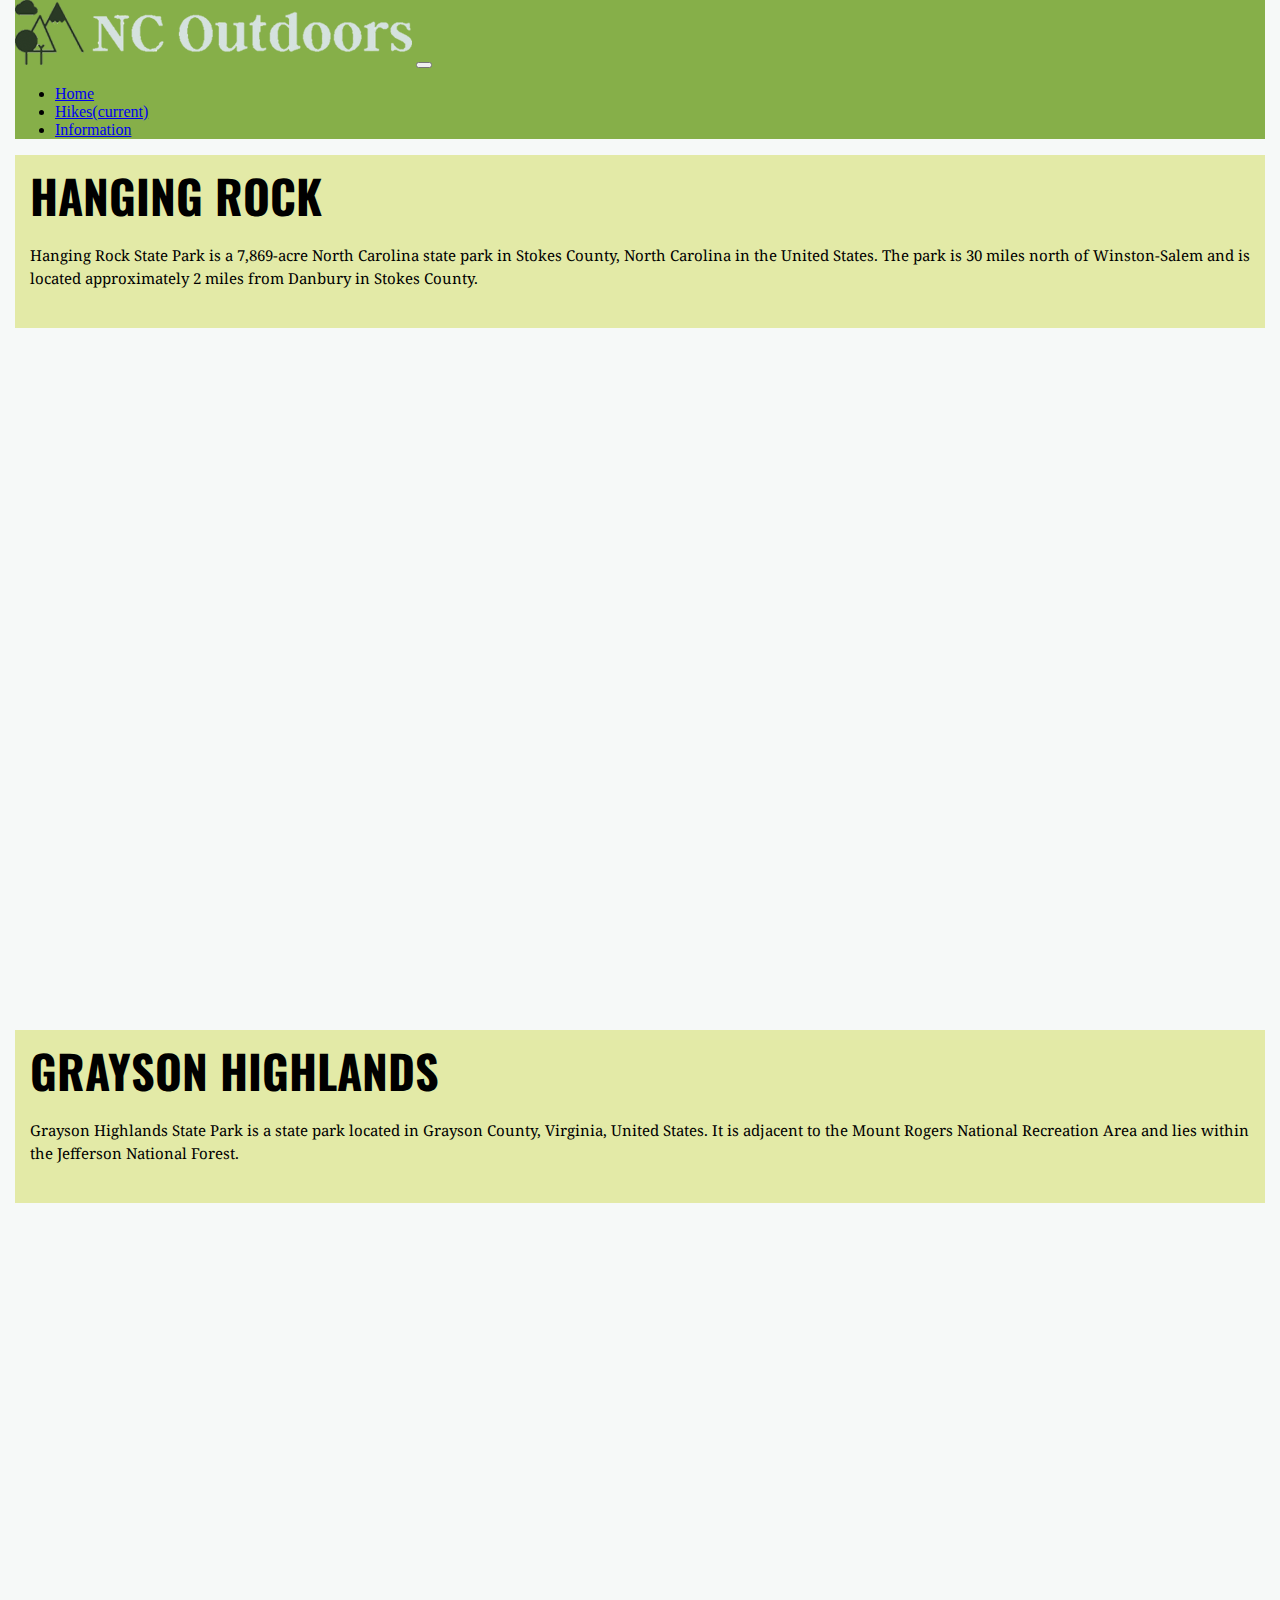
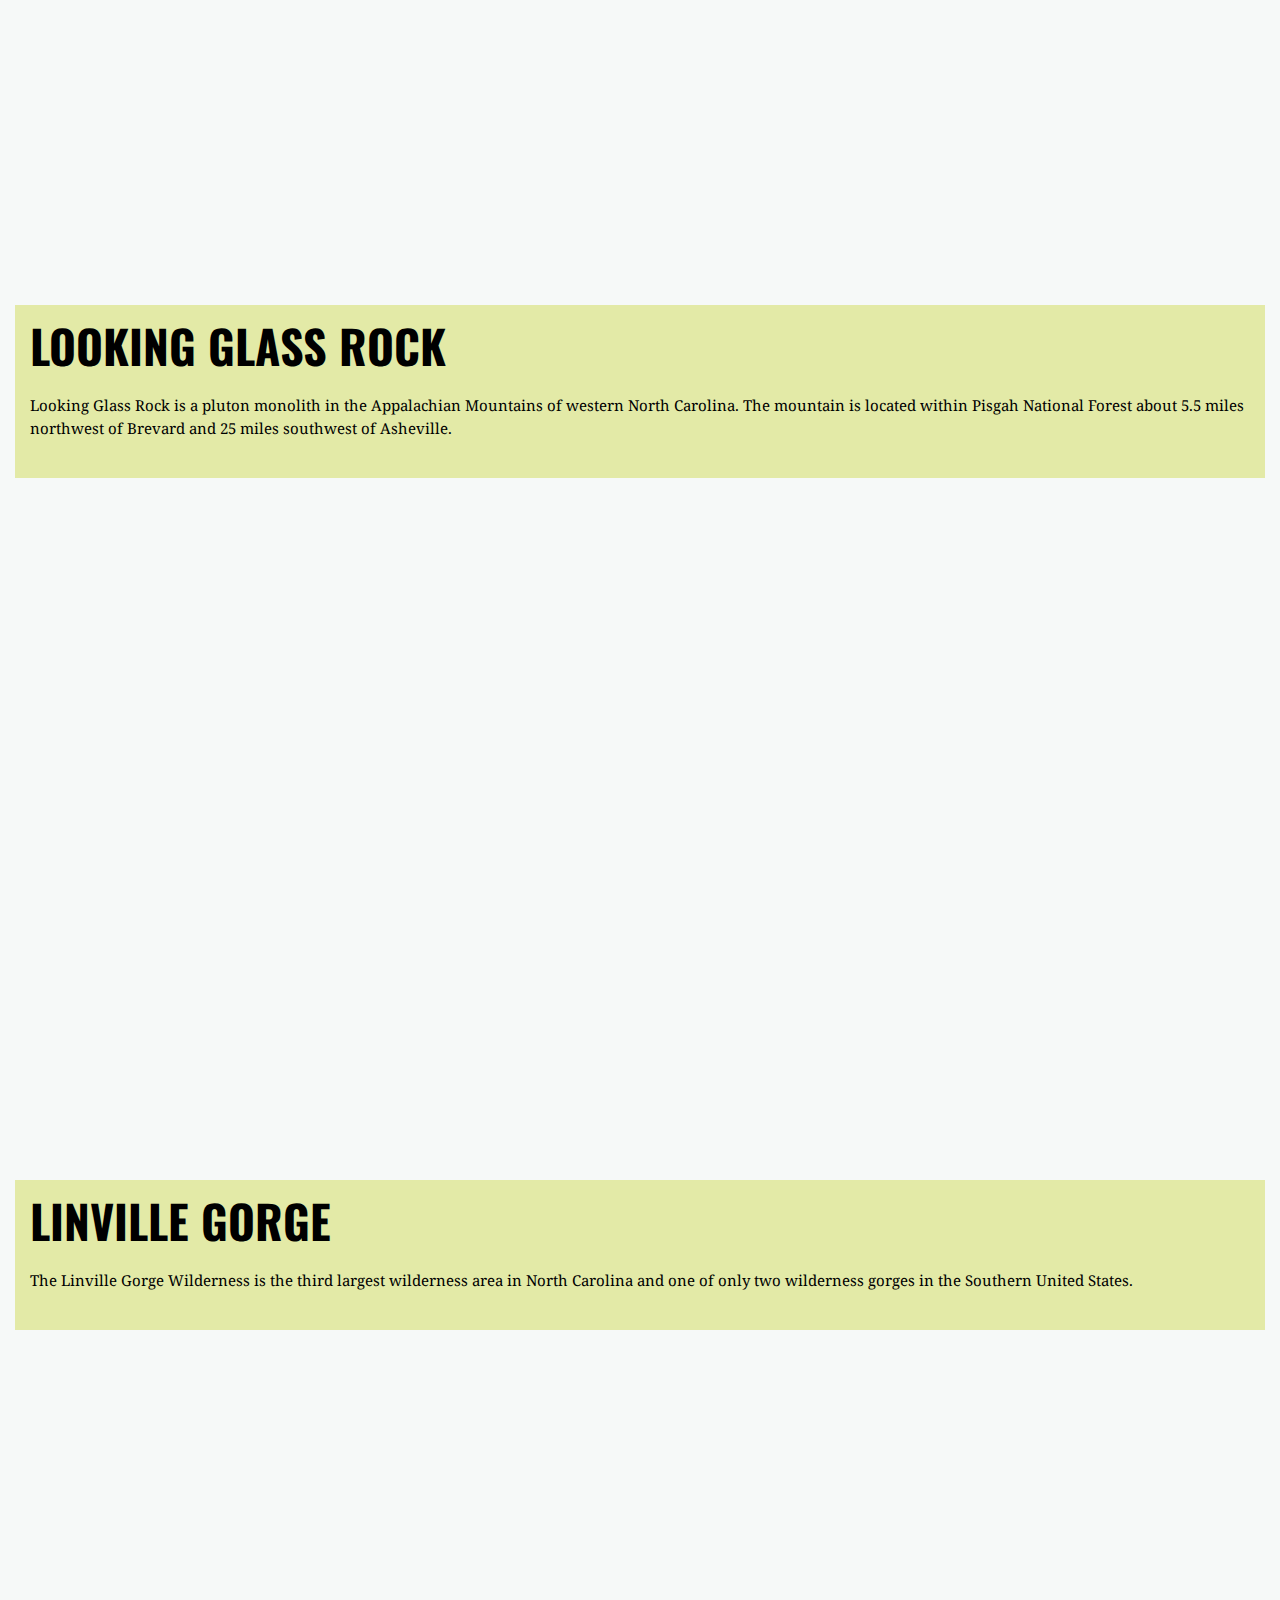
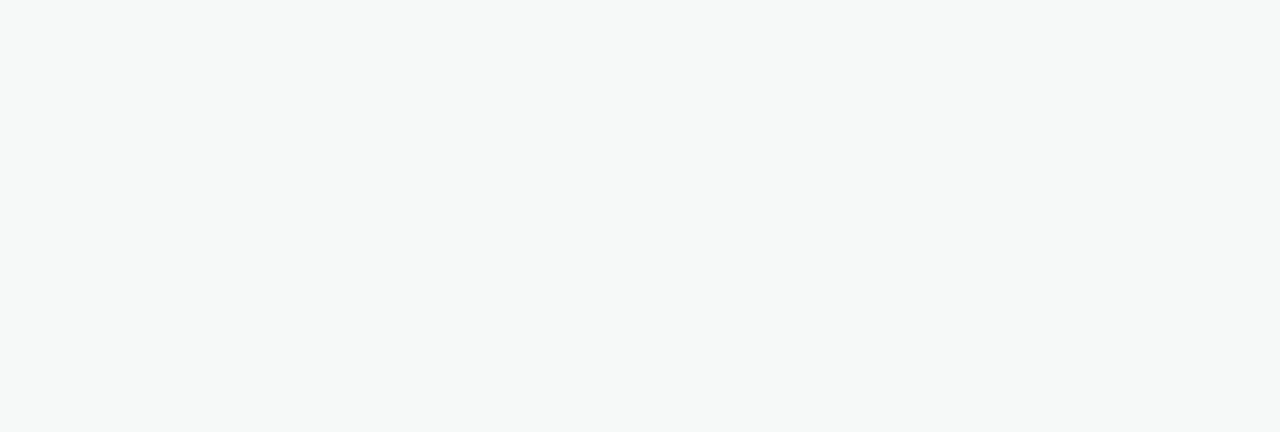
==== commit 44ea6858: "fixed images" ====
--- a/hikes.html
+++ b/hikes.html
@@ -39,10 +39,6 @@
             <a class="nav-link" href="information.html">Information</a>
           </li>
         </ul>
-        <form class="form-inline my-2 my-lg-0">
-          <input class="form-control mr-sm-2" type="text" placeholder="Search" aria-label="Search">
-          <button class="btn btn-outline-success my-2 my-sm-0" type="submit">Search</button>
-        </form>
       </div>
     </nav>
     <div class="scrollDiv">
@@ -61,7 +57,7 @@
 
 
     <div class="scrollDiv">
-      <div class="bodySec ">
+      <div id="testy" class="bodySec ">
         <h1>Grayson Highlands</h1>
         <p>Grayson Highlands State Park is a state park located in Grayson County, Virginia, United States. It is adjacent to the Mount Rogers National Recreation Area and lies within the Jefferson National Forest.</p>
       </div>
--- a/custom.css
+++ b/custom.css
@@ -82,37 +82,44 @@
   position:relative;
 }
 
-.backImg1, .backImg2,.backImg3,.backImg4 {
-  position: relative;
-  background-attachment: fixed;
-  background-size: cover;
-}
-
 .backImg1 {
-  background-image: url("images/hanging.jpg");
-  min-height: 78vh;
+  background-image: url("images/scroll_hanging.jpg");
+  min-height: 50vh;
 }
 
 .backImg2 {
-  background-image: url("images/grayson.jpg");
-  min-height: 78vh;
+  background-image: url("images/scroll_grayson.jpg");
+  min-height: 50vh;
 }
 
 .backImg3 {
-  background-image: url("images/lGlass.jpg");
-  min-height: 78vh;
+  background-image: url("images/scroll_lGlass.jpg");
+  min-height: 50vh;
 }
 
 .backImg4 {
-  background-image: url("images/linGorge.jpg");
-  min-height: 78vh;
+  background-image: url("images/scroll_linGorge.jpg");
+  min-height: 50vh;
 }
 
-@media only screen and (max-device-width: 1024px) {
+.backImg1, .backImg2, .backImg3, .backImg4 {
+    background-attachment: scroll;
+    position: relative;
+    background-size: cover;
+}
+
+.container-fluid{
+  padding: 0px;
+}
+
+@media only screen and (min-width: 600px) {
+  /* DESKTOP ONLY */
   .container-fluid{
-    padding:0px;
+    padding-left: 15px;
+    padding-right: 15px;
   }
-    .backImg1, .backImg2, .backImg3, .backImg4 {
-        background-attachment: scroll;
-    }
+  .backImg1, .backImg2,.backImg3,.backImg4 {
+    background-attachment: fixed;
+    min-height: 78vh;
+  }
 }
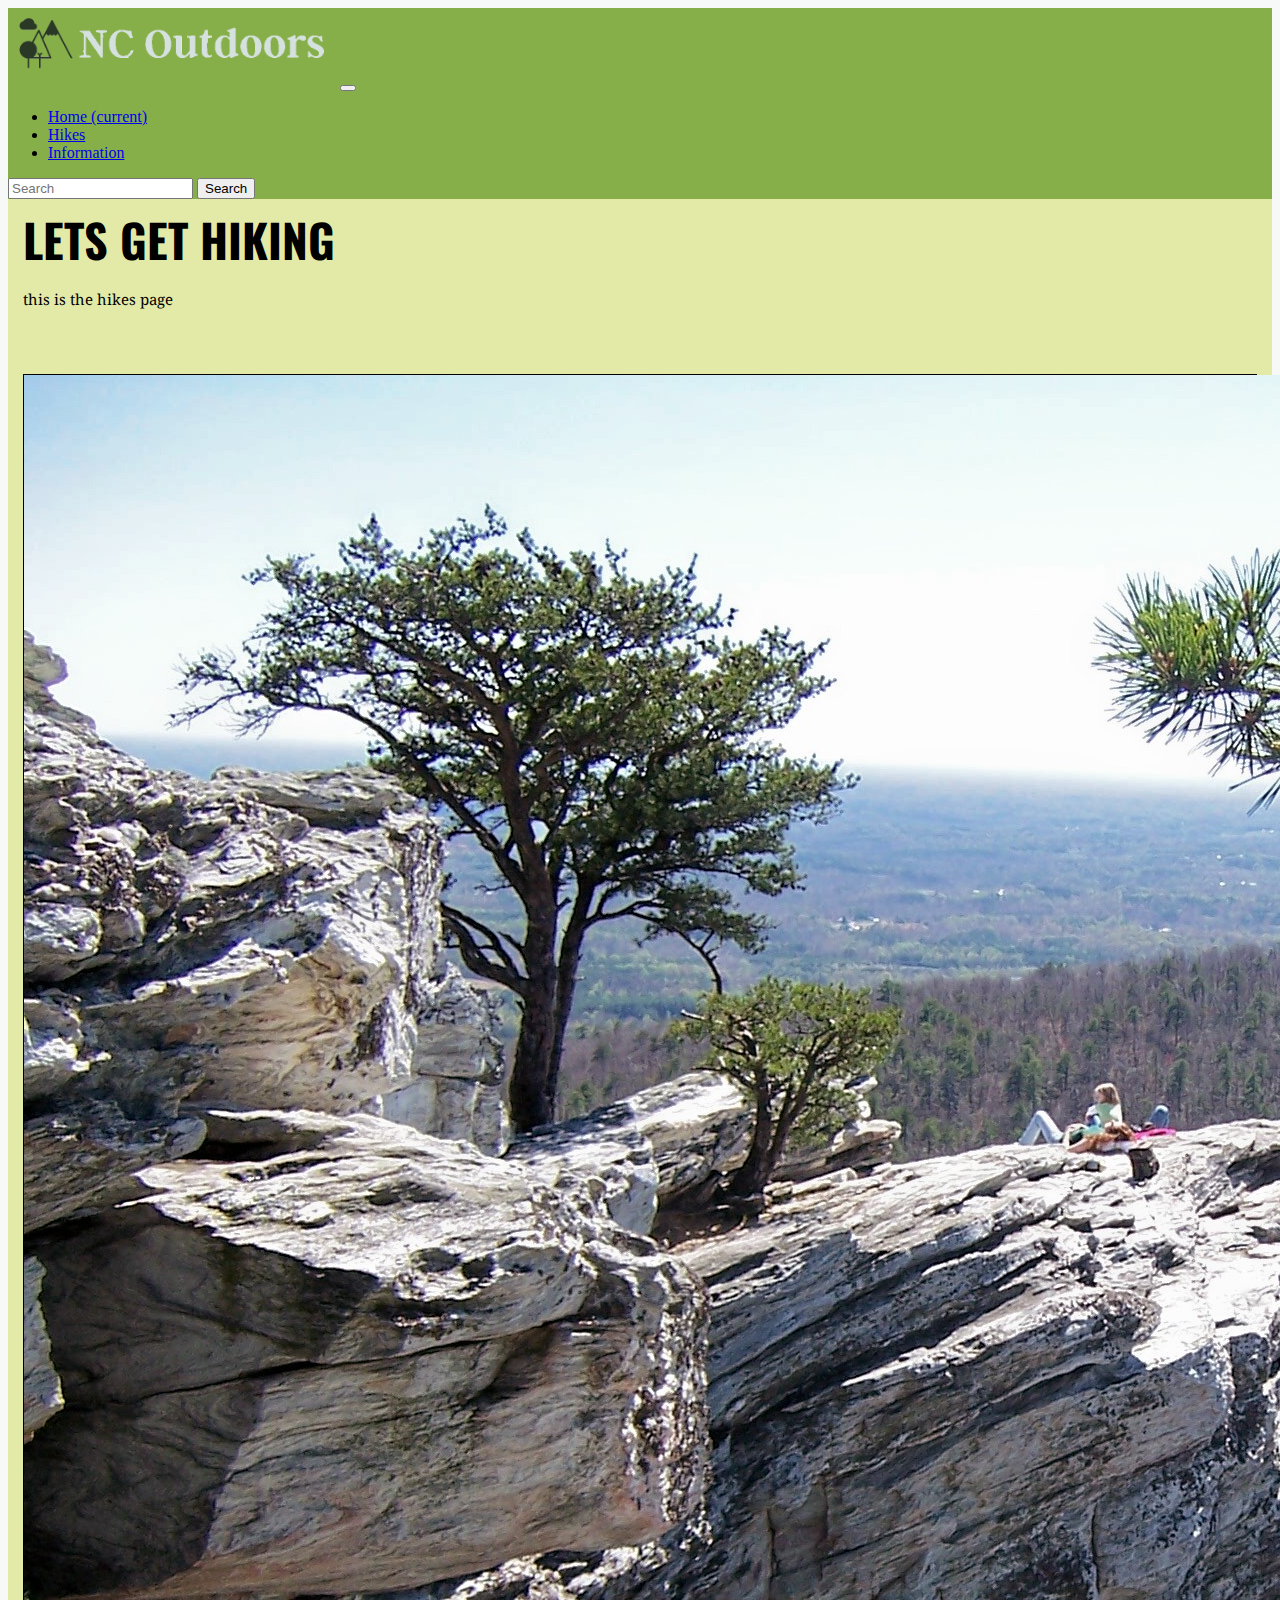
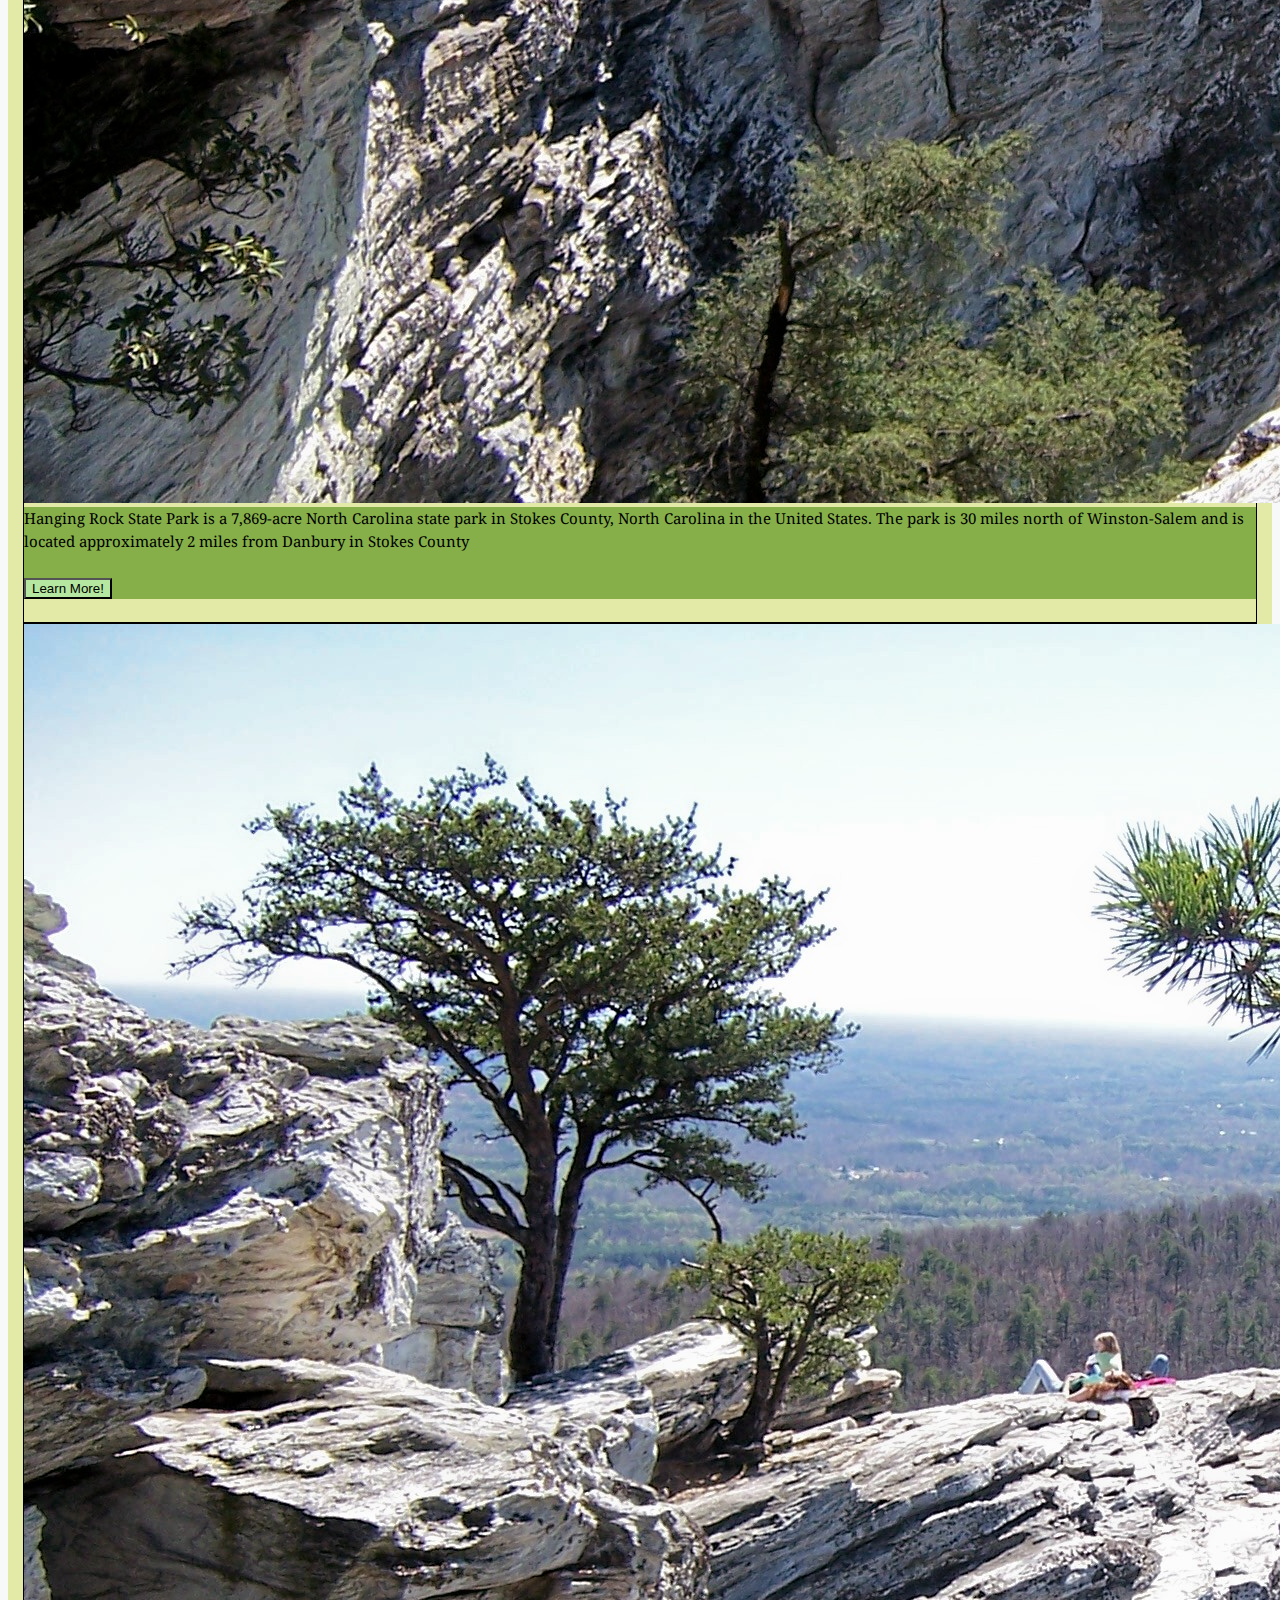
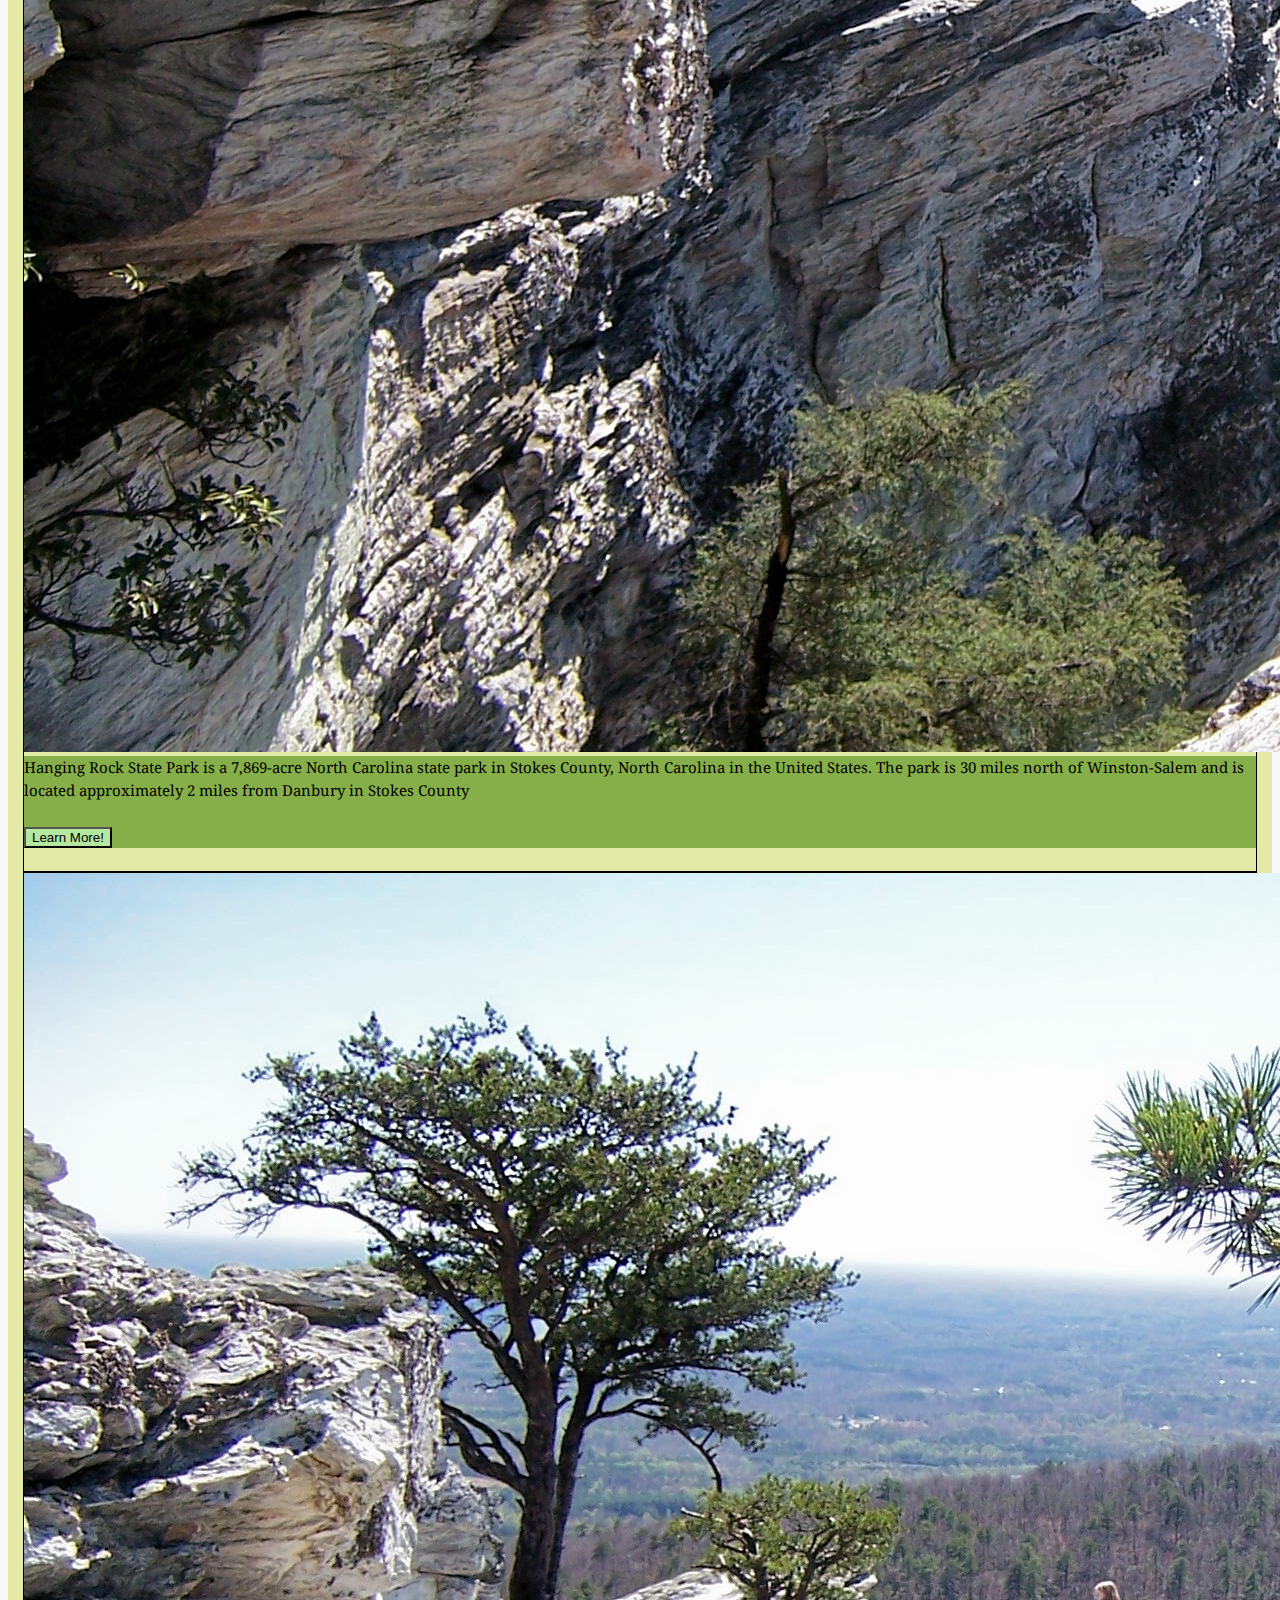
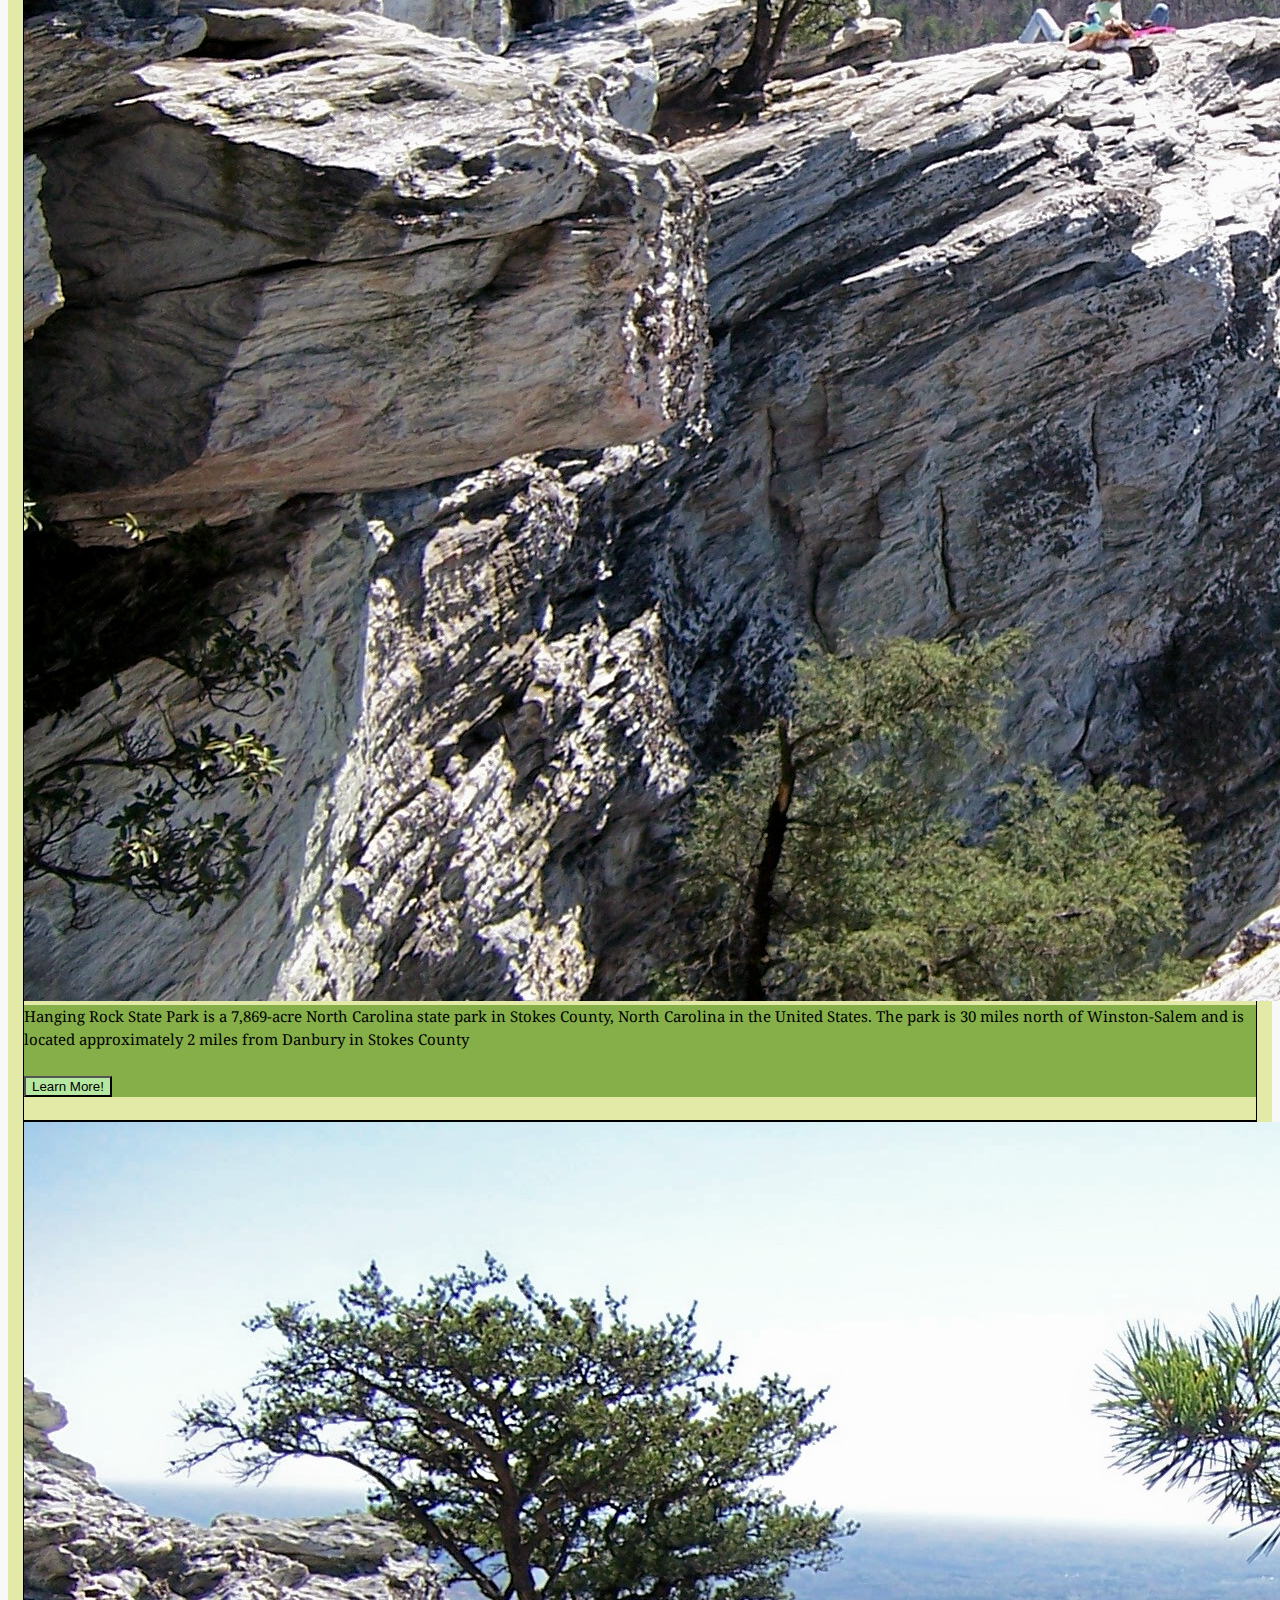
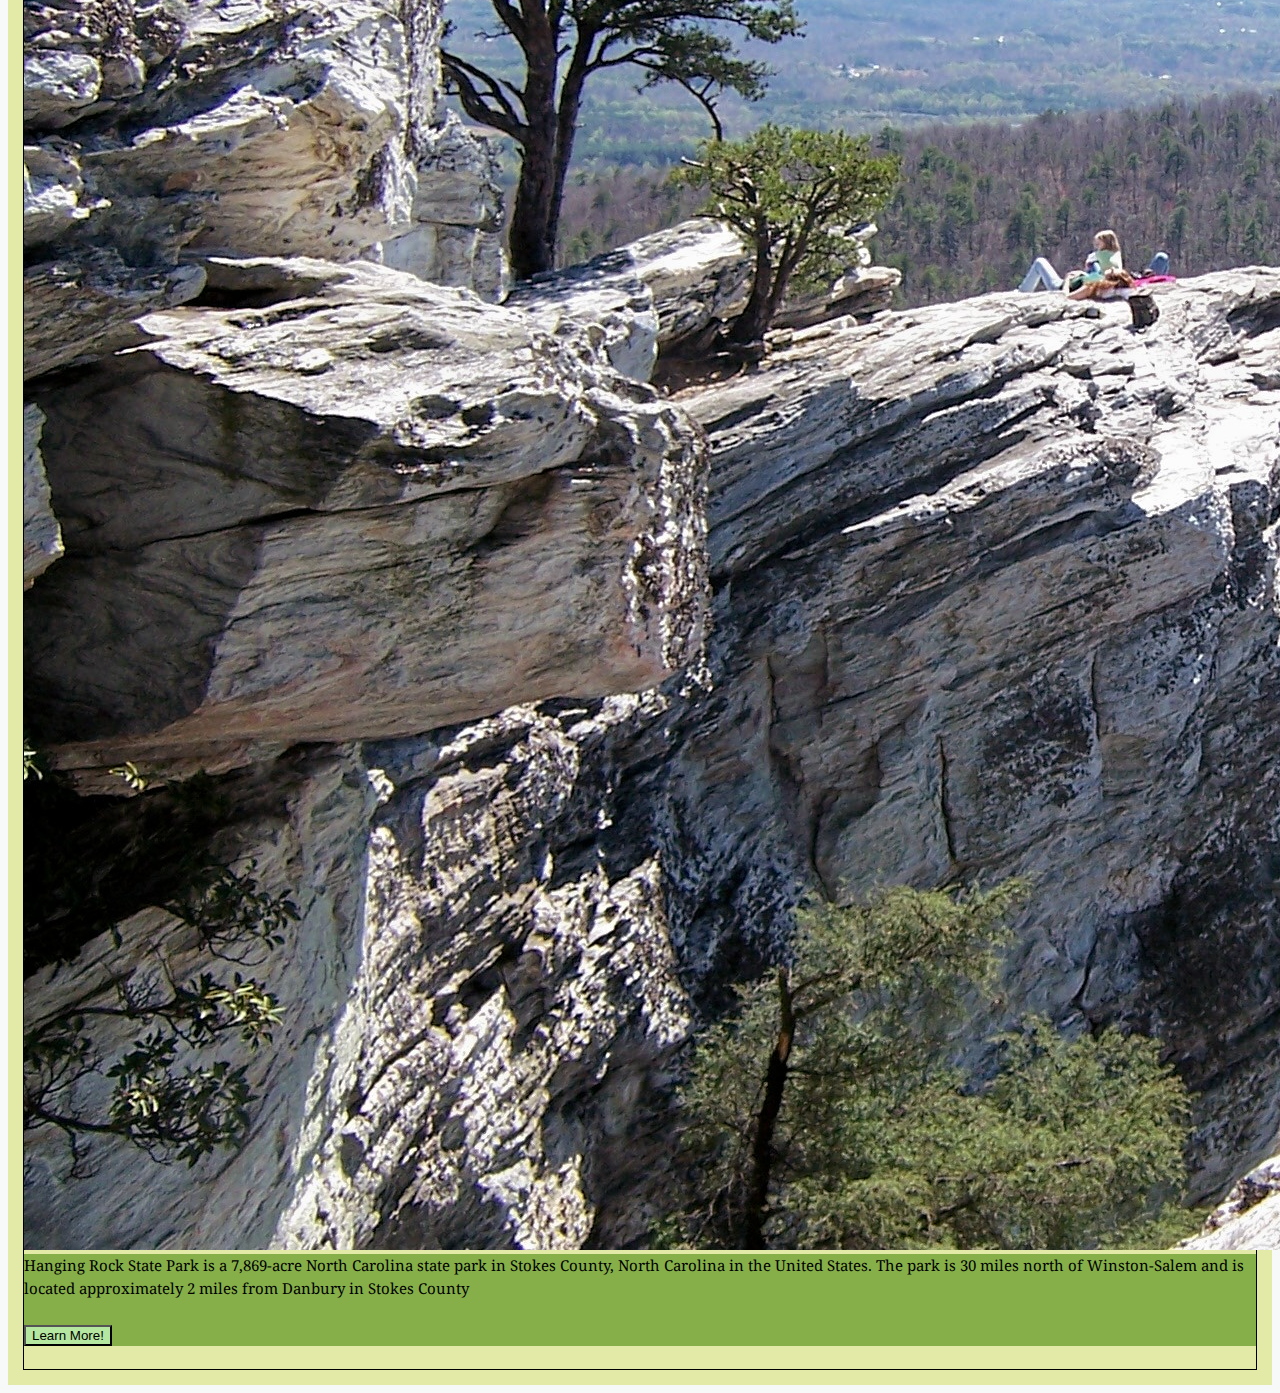
==== commit c5b88a6d: "Revert "Merge branch 'master' of https://github.com/pberg96/FinalSite_126"" ====
--- a/hikes.html
+++ b/hikes.html
@@ -21,83 +21,86 @@
 
 <body>
   <div class="container-fluid">
-    <nav class="navbar sticky-top navbar-expand-lg navbar-light" style="background-color: #86af49;">
-      <a class="navbar-brand" href="index.html"><img src="images/logo2.png " alt="logo image " class="img-fluid"></a>
-      <button class="navbar-toggler" type="button" data-toggle="collapse" data-target="#navbarSupportedContent" aria-controls="navbarSupportedContent" aria-expanded="false" aria-label="Toggle navigation">
-    <span class="navbar-toggler-icon"></span>
+    <nav class="navbar navbar-expand-lg navbar-light" style="background-color: #86af49;>
+  <a class=" navbar-brand " href="#"></a>
+  <img src="images/logo.png " alt="" height="80 " width="auto " href="# ">
+  <button class="navbar-toggler " type="button " data-toggle="collapse " data-target="#navbarSupportedContent " aria-controls="navbarSupportedContent " aria-expanded="false " aria-label="Toggle navigation ">
+    <span class="navbar-toggler-icon "></span>
   </button>
 
-      <div class="collapse navbar-collapse" id="navbarSupportedContent">
-        <ul class="navbar-nav mr-auto">
-          <li class="nav-item">
-            <a class="nav-link" href="index.html">Home</a>
-          </li>
-          <li class="nav-item">
-            <a class="nav-link active" href="hikes.html">Hikes<span class="sr-only">(current)</span></a>
-          </li>
-          <li class="nav-item">
-            <a class="nav-link" href="information.html">Information</a>
-          </li>
-        </ul>
-      </div>
-    </nav>
-    <div class="scrollDiv">
-      <a id="hanging">
-      <div class="bodySec ">
-        <h1>Hanging Rock</h1>
-        <p>Hanging Rock State Park is a 7,869-acre North Carolina state park in Stokes County, North Carolina in the United States. The park is 30 miles north of Winston-Salem and is located approximately 2 miles from Danbury in Stokes County.
-        </p>
-      </div>
+  <div class="collapse navbar-collapse " id="navbarSupportedContent ">
+    <ul class="navbar-nav mr-auto ">
+      <li class="nav-item active ">
+        <a class="nav-link " href="# ">Home <span class="sr-only ">(current)</span></a>
+      </li>
+      <li class="nav-item ">
+        <a class="nav-link " href="# ">Hikes</a>
+      </li>
+      <li class="nav-item ">
+        <a class="nav-link " href="# ">Information</a>
+      </li>
+    </ul>
+    <form class="form-inline my-2 my-lg-0 ">
+      <input class="form-control mr-sm-2 " type="text " placeholder="Search " aria-label="Search ">
+      <button class="btn btn-outline-success my-2 my-sm-0 " type="submit ">Search</button>
+    </form>
+  </div>
+</nav>
+</div>
+
+    <div class="bodySec ">
+      <h1 id="topFont ">Lets Get Hiking</h1>
+      <p>this is the hikes page</p>
+
+      <div class="row cardDeck ">
+    <div class="col-md-3 ">
+      <div class="card cardBox">
+  <img class="card-img-top " src="images/hanging_desk.jpg " alt="hanging rock ">
+  <div class="card-body ">
+    <p>Hanging Rock State Park is a 7,869-acre North Carolina state park in Stokes County, North Carolina in the United States. The park is 30 miles north of Winston-Salem and is located approximately 2 miles from Danbury in Stokes County
+    <p>
+<button type="button " class="btn btn-primary ">Learn More!</button>
+  </div>
+
+</div>
+    </div>
+    <div class="col-md-3 ">
+      <div class="card cardBox">
+  <img class="card-img-top " src="images/hanging_desk.jpg " alt="hanging rock ">
+  <div class="card-body ">
+    <p>Hanging Rock State Park is a 7,869-acre North Carolina state park in Stokes County, North Carolina in the United States. The park is 30 miles north of Winston-Salem and is located approximately 2 miles from Danbury in Stokes County
+    <p>
+<button type="button " class="btn btn-primary ">Learn More!</button>
+  </div>
+
+</div>
+    </div>
+    <div class="col-md-3 ">
+      <div class="card cardBox">
+  <img class="card-img-top " src="images/hanging_desk.jpg " alt="hanging rock ">
+  <div class="card-body ">
+    <p>Hanging Rock State Park is a 7,869-acre North Carolina state park in Stokes County, North Carolina in the United States. The park is 30 miles north of Winston-Salem and is located approximately 2 miles from Danbury in Stokes County
+    <p>
+<button type="button " class="btn btn-primary ">Learn More!</button>
+  </div>
+
+</div>
+    </div>
+    <div class="col-md-3">
+      <div class="card cardBox">
+  <img class="card-img-top " src="images/hanging_desk.jpg " alt="hanging rock ">
+  <div class="card-body ">
+    <p>Hanging Rock State Park is a 7,869-acre North Carolina state park in Stokes County, North Carolina in the United States. The park is 30 miles north of Winston-Salem and is located approximately 2 miles from Danbury in Stokes County
+    <p>
+<button type="button " class="btn btn-primary ">Learn More!</button>
+  </div>
+
+</div>
+    </div>
+  </div>
     </div>
 
-    <div class="backImg1">
-      <div class="caption">
-      </div>
-    </div>
-
-
-    <div class="scrollDiv">
-      <div id="testy" class="bodySec ">
-        <h1>Grayson Highlands</h1>
-        <p>Grayson Highlands State Park is a state park located in Grayson County, Virginia, United States. It is adjacent to the Mount Rogers National Recreation Area and lies within the Jefferson National Forest.</p>
-      </div>
-    </div>
-
-    <div class="backImg2">
-      <a id="grayson">
-      <div class="caption">
-      </div>
-    </div>
-
-
-    <div class="scrollDiv">
-      <div class="bodySec ">
-        <h1>Looking Glass Rock</h1>
-        <p>Looking Glass Rock is a pluton monolith in the Appalachian Mountains of western North Carolina. The mountain is located within Pisgah National Forest about 5.5 miles northwest of Brevard and 25 miles southwest of Asheville.
-        </p>
-      </div>
-    </div>
-    <div class="backImg3">
-      <div class="caption">
-        <a id="glass">
-      </div>
-    </div>
-
-
-    <div class="scrollDiv">
-      <div class="bodySec ">
-        <h1>Linville Gorge</h1>
-        <p>The Linville Gorge Wilderness is the third largest wilderness area in North Carolina and one of only two wilderness gorges in the Southern United States.
-        </p>
-      </div>
-    </div>
-
-    <div class="backImg4">
-      <a id="gorge">
-      <div class="caption">
-      </div>
-    </div>
-  </div>
+</div>
 
 
 
--- a/custom.css
+++ b/custom.css
@@ -34,12 +34,6 @@
 
 body {
   background-color: #f6f9f8;
-  margin: 0px;
-}
-
-/* ----Main Body Styling---- */
-.img-fluid{
-
 }
 
 /* ----Main Body Styling---- */
@@ -75,51 +69,3 @@
   border-color: black;
   color: black;
 }
-
-/* ----Styling for hikes page---- */
-
-.scrollDiv{
-  position:relative;
-}
-
-.backImg1 {
-  background-image: url("images/scroll_hanging.jpg");
-  min-height: 50vh;
-}
-
-.backImg2 {
-  background-image: url("images/scroll_grayson.jpg");
-  min-height: 50vh;
-}
-
-.backImg3 {
-  background-image: url("images/scroll_lGlass.jpg");
-  min-height: 50vh;
-}
-
-.backImg4 {
-  background-image: url("images/scroll_linGorge.jpg");
-  min-height: 50vh;
-}
-
-.backImg1, .backImg2, .backImg3, .backImg4 {
-    background-attachment: scroll;
-    position: relative;
-    background-size: cover;
-}
-
-.container-fluid{
-  padding: 0px;
-}
-
-@media only screen and (min-width: 600px) {
-  /* DESKTOP ONLY */
-  .container-fluid{
-    padding-left: 15px;
-    padding-right: 15px;
-  }
-  .backImg1, .backImg2,.backImg3,.backImg4 {
-    background-attachment: fixed;
-    min-height: 78vh;
-  }
-}
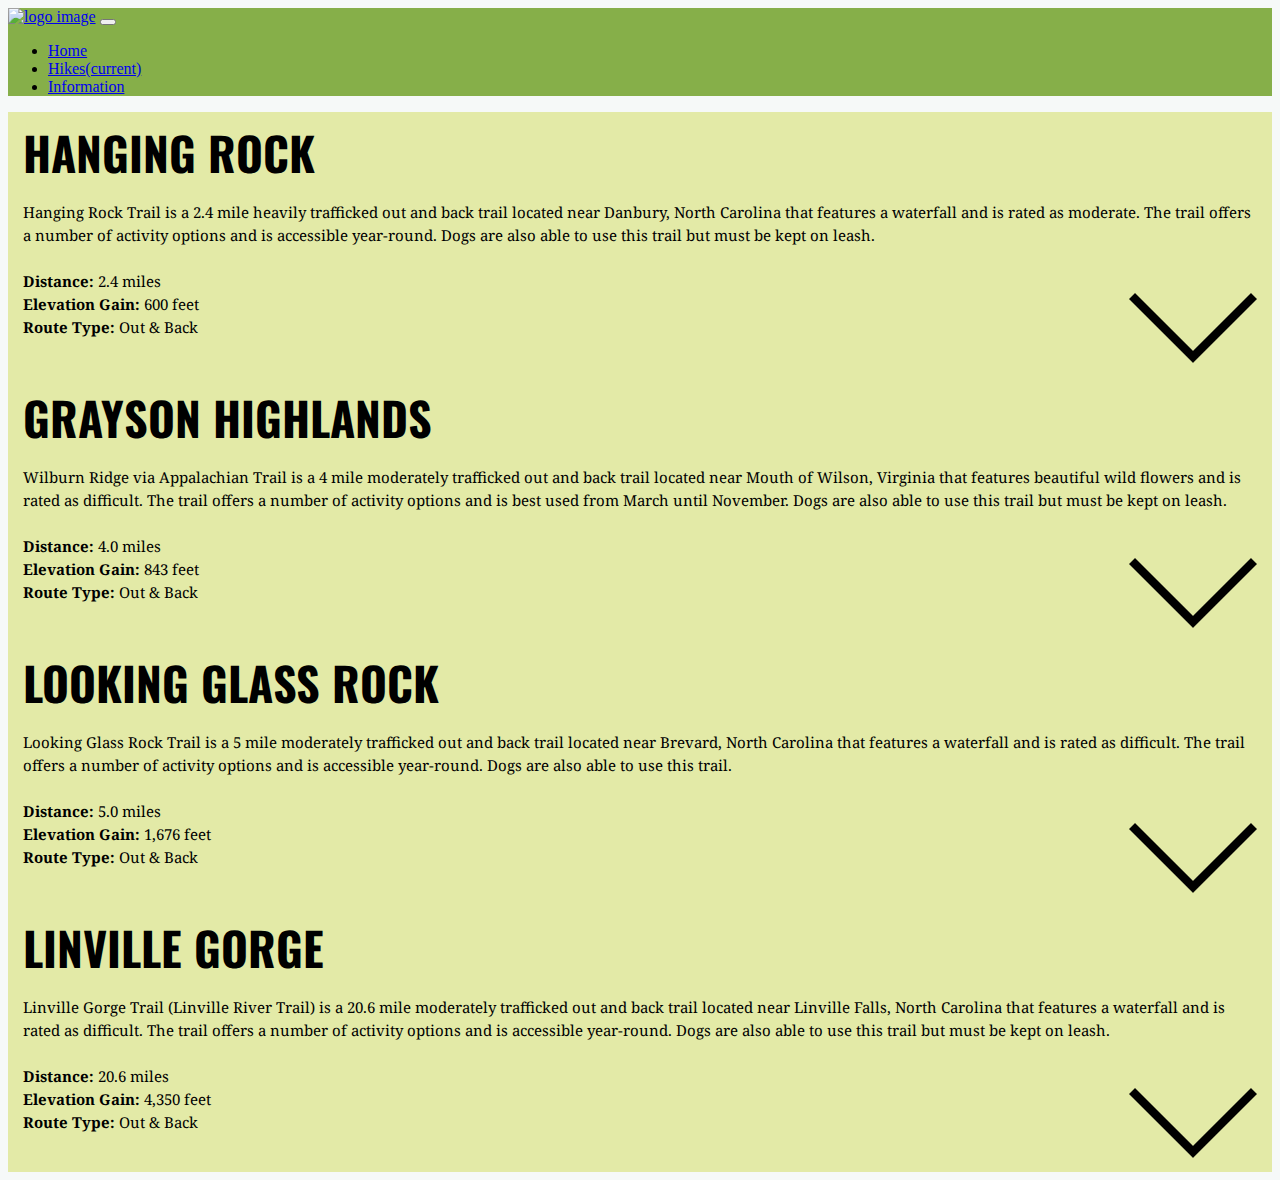
==== commit b9d31d2e: "finished hikes" ====
--- a/hikes.html
+++ b/hikes.html
@@ -21,86 +21,87 @@
 
 <body>
   <div class="container-fluid">
-    <nav class="navbar navbar-expand-lg navbar-light" style="background-color: #86af49;>
-  <a class=" navbar-brand " href="#"></a>
-  <img src="images/logo.png " alt="" height="80 " width="auto " href="# ">
-  <button class="navbar-toggler " type="button " data-toggle="collapse " data-target="#navbarSupportedContent " aria-controls="navbarSupportedContent " aria-expanded="false " aria-label="Toggle navigation ">
-    <span class="navbar-toggler-icon "></span>
+    <nav class="navbar sticky-top navbar-expand-lg navbar-light" style="background-color: #86af49;">
+      <a class="navbar-brand" href="index.html"><img src="images/logo2.png " alt="logo image " class="img-fluid"></a>
+      <button class="navbar-toggler" type="button" data-toggle="collapse" data-target="#navbarSupportedContent" aria-controls="navbarSupportedContent" aria-expanded="false" aria-label="Toggle navigation">
+    <span class="navbar-toggler-icon"></span>
   </button>
 
-  <div class="collapse navbar-collapse " id="navbarSupportedContent ">
-    <ul class="navbar-nav mr-auto ">
-      <li class="nav-item active ">
-        <a class="nav-link " href="# ">Home <span class="sr-only ">(current)</span></a>
-      </li>
-      <li class="nav-item ">
-        <a class="nav-link " href="# ">Hikes</a>
-      </li>
-      <li class="nav-item ">
-        <a class="nav-link " href="# ">Information</a>
-      </li>
-    </ul>
-    <form class="form-inline my-2 my-lg-0 ">
-      <input class="form-control mr-sm-2 " type="text " placeholder="Search " aria-label="Search ">
-      <button class="btn btn-outline-success my-2 my-sm-0 " type="submit ">Search</button>
-    </form>
-  </div>
-</nav>
-</div>
+      <div class="collapse navbar-collapse" id="navbarSupportedContent">
+        <ul class="navbar-nav mr-auto">
+          <li class="nav-item">
+            <a class="nav-link" href="index.html">Home</a>
+          </li>
+          <li class="nav-item">
+            <a class="nav-link active" href="hikes.html">Hikes<span class="sr-only">(current)</span></a>
+          </li>
+          <li class="nav-item">
+            <a class="nav-link" href="information.html">Information</a>
+          </li>
+        </ul>
+      </div>
+    </nav>
+    <div class="scrollDiv">
+      <a id="hanging">
+      <div class="bodySec ">
+        <h1>Hanging Rock</h1>
+        <p>Hanging Rock Trail is a 2.4 mile heavily trafficked out and back trail located near Danbury, North Carolina that features a waterfall and is rated as moderate. The trail offers a number of activity options and is accessible year-round. Dogs are also able to use this trail but must be kept on leash.</p>
+        <p>
+        <b>Distance:</b> 2.4 miles<br>        <img src="images/arrow2.png " alt="Down Arrow" class="img-fluid" style="float:right;">
+        <b>Elevation Gain:</b> 600 feet<br>
+        <b>Route Type:</b> Out & Back</p>
+      </div>
+    </div>
 
-    <div class="bodySec ">
-      <h1 id="topFont ">Lets Get Hiking</h1>
-      <p>this is the hikes page</p>
+    <div class="backImg1">
+    </div>
 
-      <div class="row cardDeck ">
-    <div class="col-md-3 ">
-      <div class="card cardBox">
-  <img class="card-img-top " src="images/hanging_desk.jpg " alt="hanging rock ">
-  <div class="card-body ">
-    <p>Hanging Rock State Park is a 7,869-acre North Carolina state park in Stokes County, North Carolina in the United States. The park is 30 miles north of Winston-Salem and is located approximately 2 miles from Danbury in Stokes County
-    <p>
-<button type="button " class="btn btn-primary ">Learn More!</button>
-  </div>
+    <div class="scrollDiv">
+      <div id="testy" class="bodySec ">
+        <a id="grayson">
+        <h1>Grayson Highlands</h1>
+        <p>Wilburn Ridge via Appalachian Trail is a 4 mile moderately trafficked out and back trail located near Mouth of Wilson, Virginia that features beautiful wild flowers and is rated as difficult. The trail offers a number of activity options and is best used from March until November. Dogs are also able to use this trail but must be kept on leash.<p>
+        <b>Distance:</b> 4.0 miles<br>        <img src="images/arrow2.png " alt="Down Arrow" class="img-fluid" style="float:right;">
+        <b>Elevation Gain:</b> 843 feet<br>
+        <b>Route Type:</b> Out & Back</p>
+      </div>
+    </div>
 
-</div>
+    <div class="backImg2">
     </div>
-    <div class="col-md-3 ">
-      <div class="card cardBox">
-  <img class="card-img-top " src="images/hanging_desk.jpg " alt="hanging rock ">
-  <div class="card-body ">
-    <p>Hanging Rock State Park is a 7,869-acre North Carolina state park in Stokes County, North Carolina in the United States. The park is 30 miles north of Winston-Salem and is located approximately 2 miles from Danbury in Stokes County
-    <p>
-<button type="button " class="btn btn-primary ">Learn More!</button>
-  </div>
 
-</div>
+
+    <div class="scrollDiv">
+      <div class="bodySec ">
+        <a class="shift" id="glass">
+        <h1>Looking Glass Rock</h1>
+        <p>Looking Glass Rock Trail is a 5 mile moderately trafficked out and back trail located near Brevard, North Carolina that features a waterfall and is rated as difficult. The trail offers a number of activity options and is accessible year-round. Dogs are also able to use this trail.</p>
+        <p>
+        <b>Distance:</b> 5.0 miles<br>        <img src="images/arrow2.png " alt="Down Arrow" class="img-fluid" style="float:right;">
+        <b>Elevation Gain:</b> 1,676 feet<br>
+        <b>Route Type:</b> Out & Back</p>
+      </div>
     </div>
-    <div class="col-md-3 ">
-      <div class="card cardBox">
-  <img class="card-img-top " src="images/hanging_desk.jpg " alt="hanging rock ">
-  <div class="card-body ">
-    <p>Hanging Rock State Park is a 7,869-acre North Carolina state park in Stokes County, North Carolina in the United States. The park is 30 miles north of Winston-Salem and is located approximately 2 miles from Danbury in Stokes County
-    <p>
-<button type="button " class="btn btn-primary ">Learn More!</button>
-  </div>
+    <div class="backImg3">
+    </div>
 
-</div>
+
+    <div class="scrollDiv">
+      <div class="bodySec ">
+        <a id="gorge">
+        <h1>Linville Gorge</h1>
+        <p>Linville Gorge Trail (Linville River Trail) is a 20.6 mile moderately trafficked out and back trail located near Linville Falls, North Carolina that features a waterfall and is rated as difficult. The trail offers a number of activity options and is accessible year-round. Dogs are also able to use this trail but must be kept on leash.
+          </p>
+        <p>
+        <b>Distance:</b> 20.6 miles<br>        <img src="images/arrow2.png " alt="Down Arrow" class="img-fluid" style="float:right;">
+        <b>Elevation Gain:</b> 4,350 feet<br>
+        <b>Route Type:</b> Out & Back</p>
+      </div>
     </div>
-    <div class="col-md-3">
-      <div class="card cardBox">
-  <img class="card-img-top " src="images/hanging_desk.jpg " alt="hanging rock ">
-  <div class="card-body ">
-    <p>Hanging Rock State Park is a 7,869-acre North Carolina state park in Stokes County, North Carolina in the United States. The park is 30 miles north of Winston-Salem and is located approximately 2 miles from Danbury in Stokes County
-    <p>
-<button type="button " class="btn btn-primary ">Learn More!</button>
-  </div>
 
-</div>
+    <div class="backImg4">
     </div>
   </div>
-    </div>
-
-</div>
 
 
 
